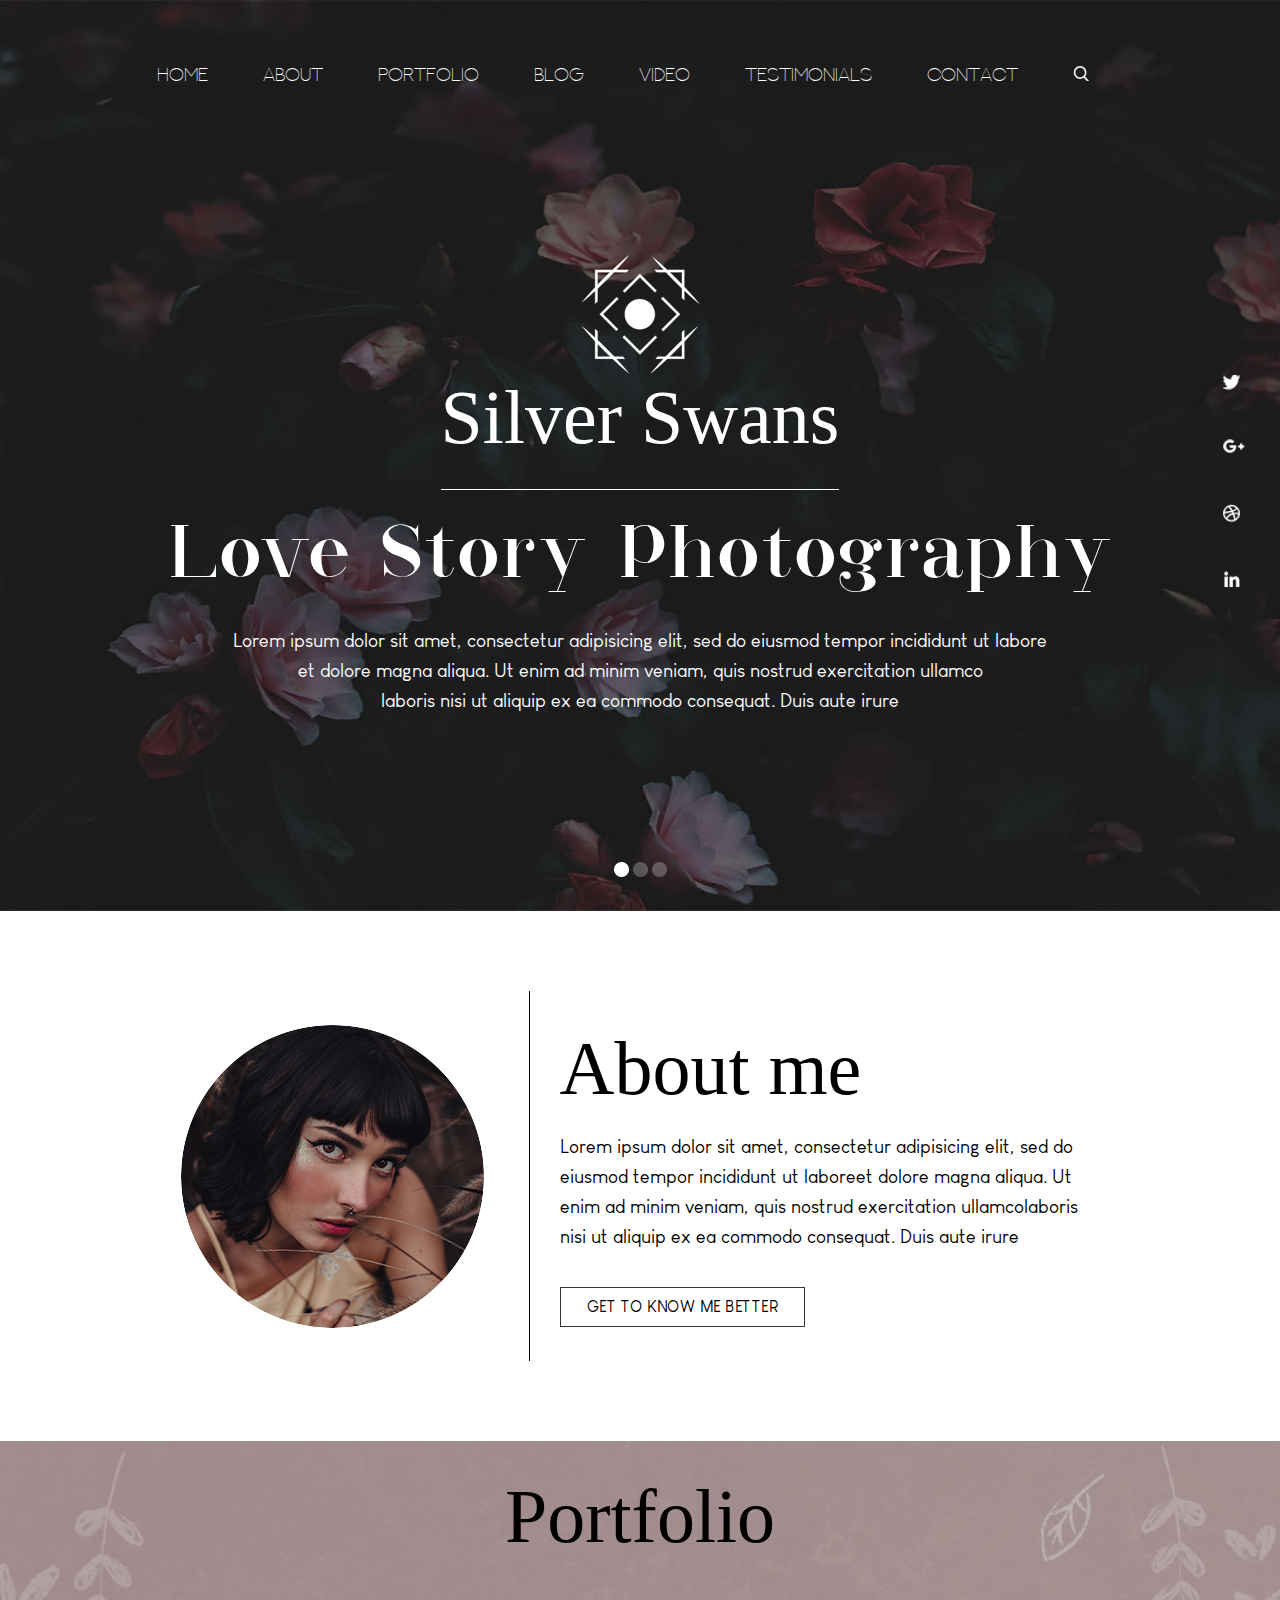
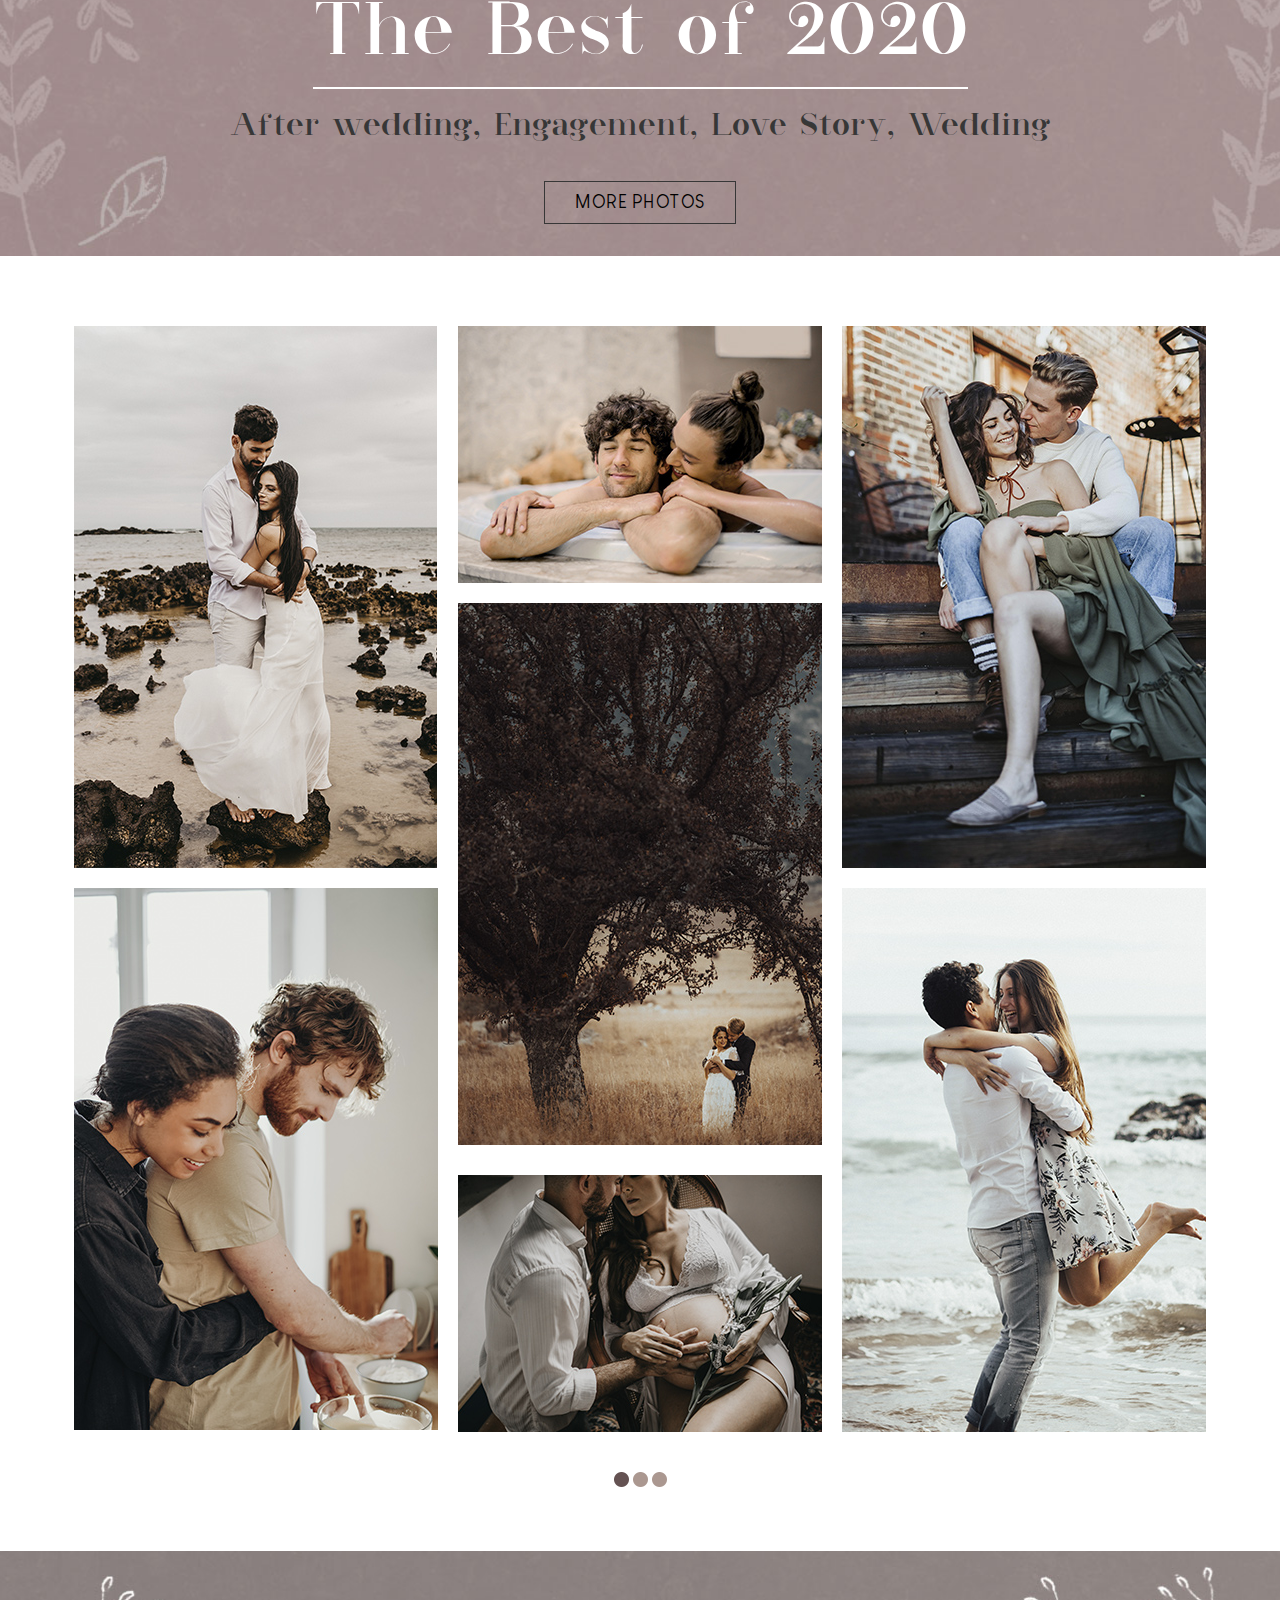
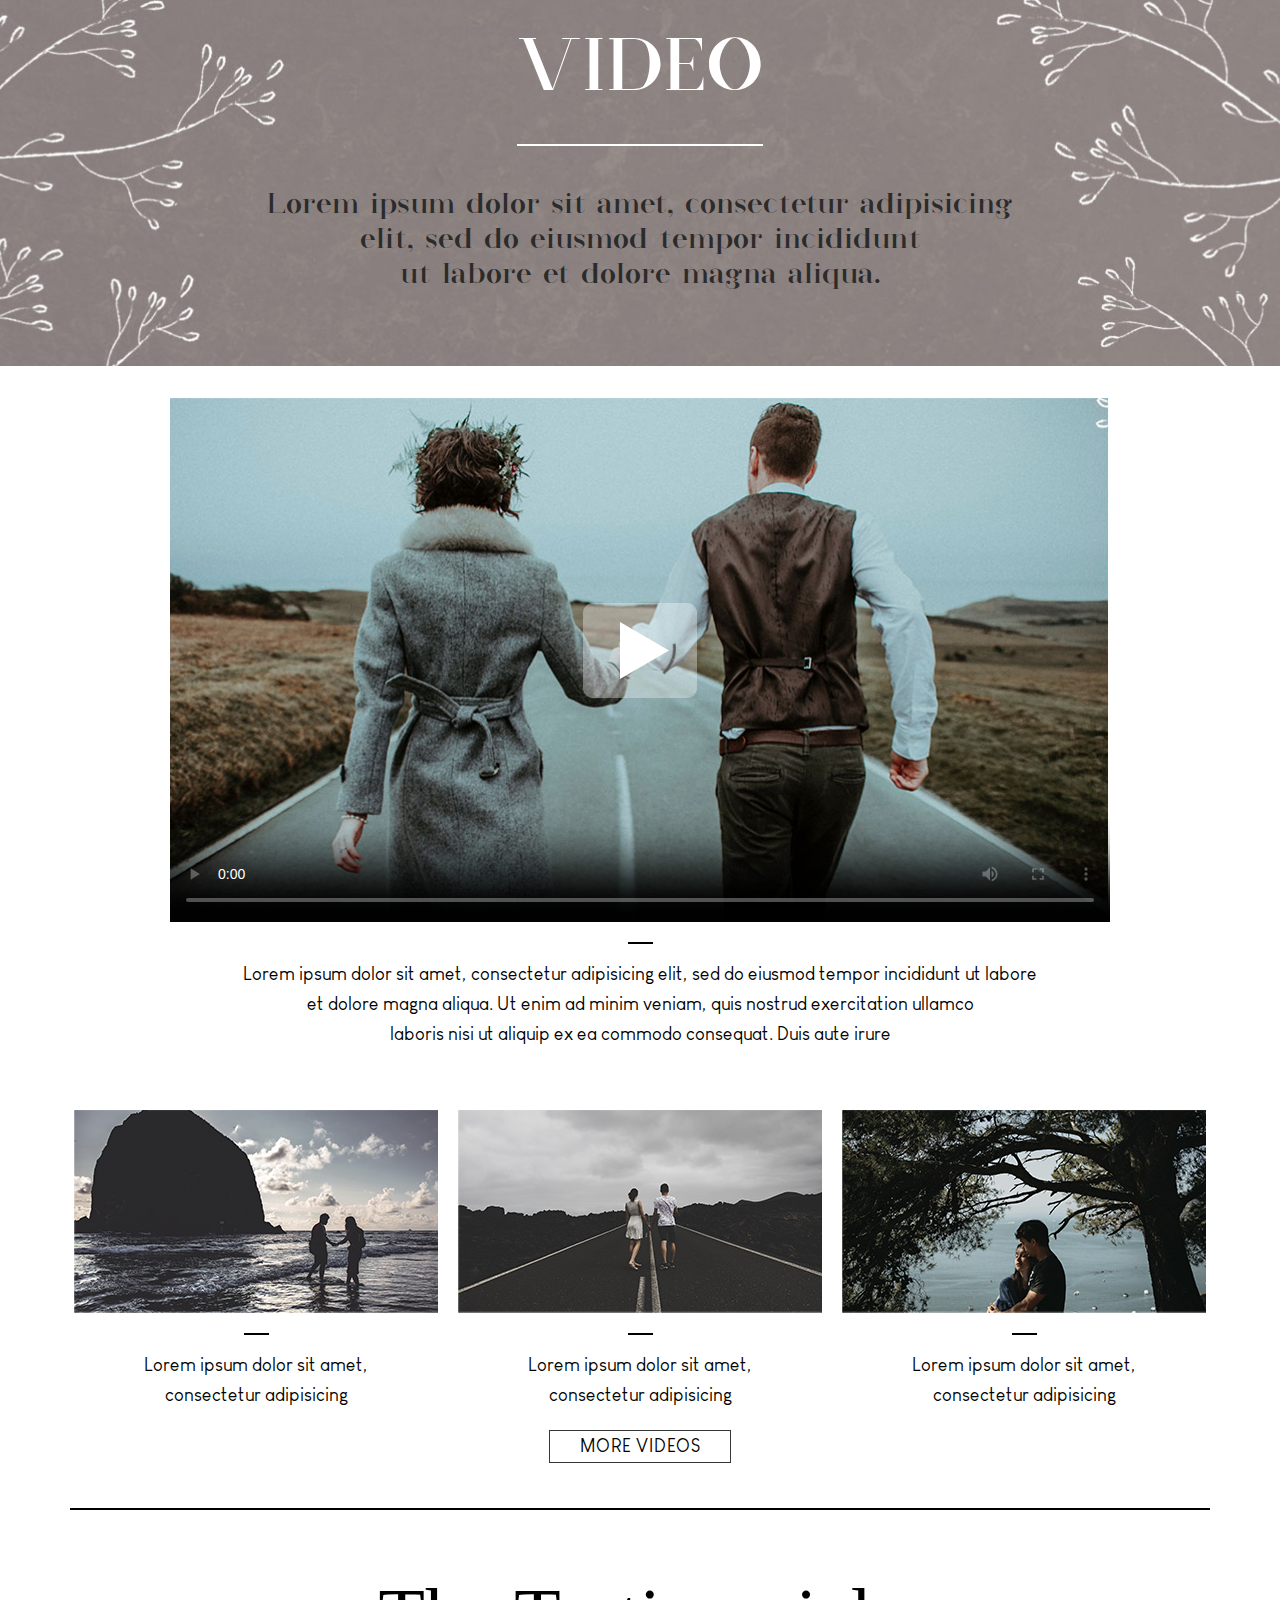
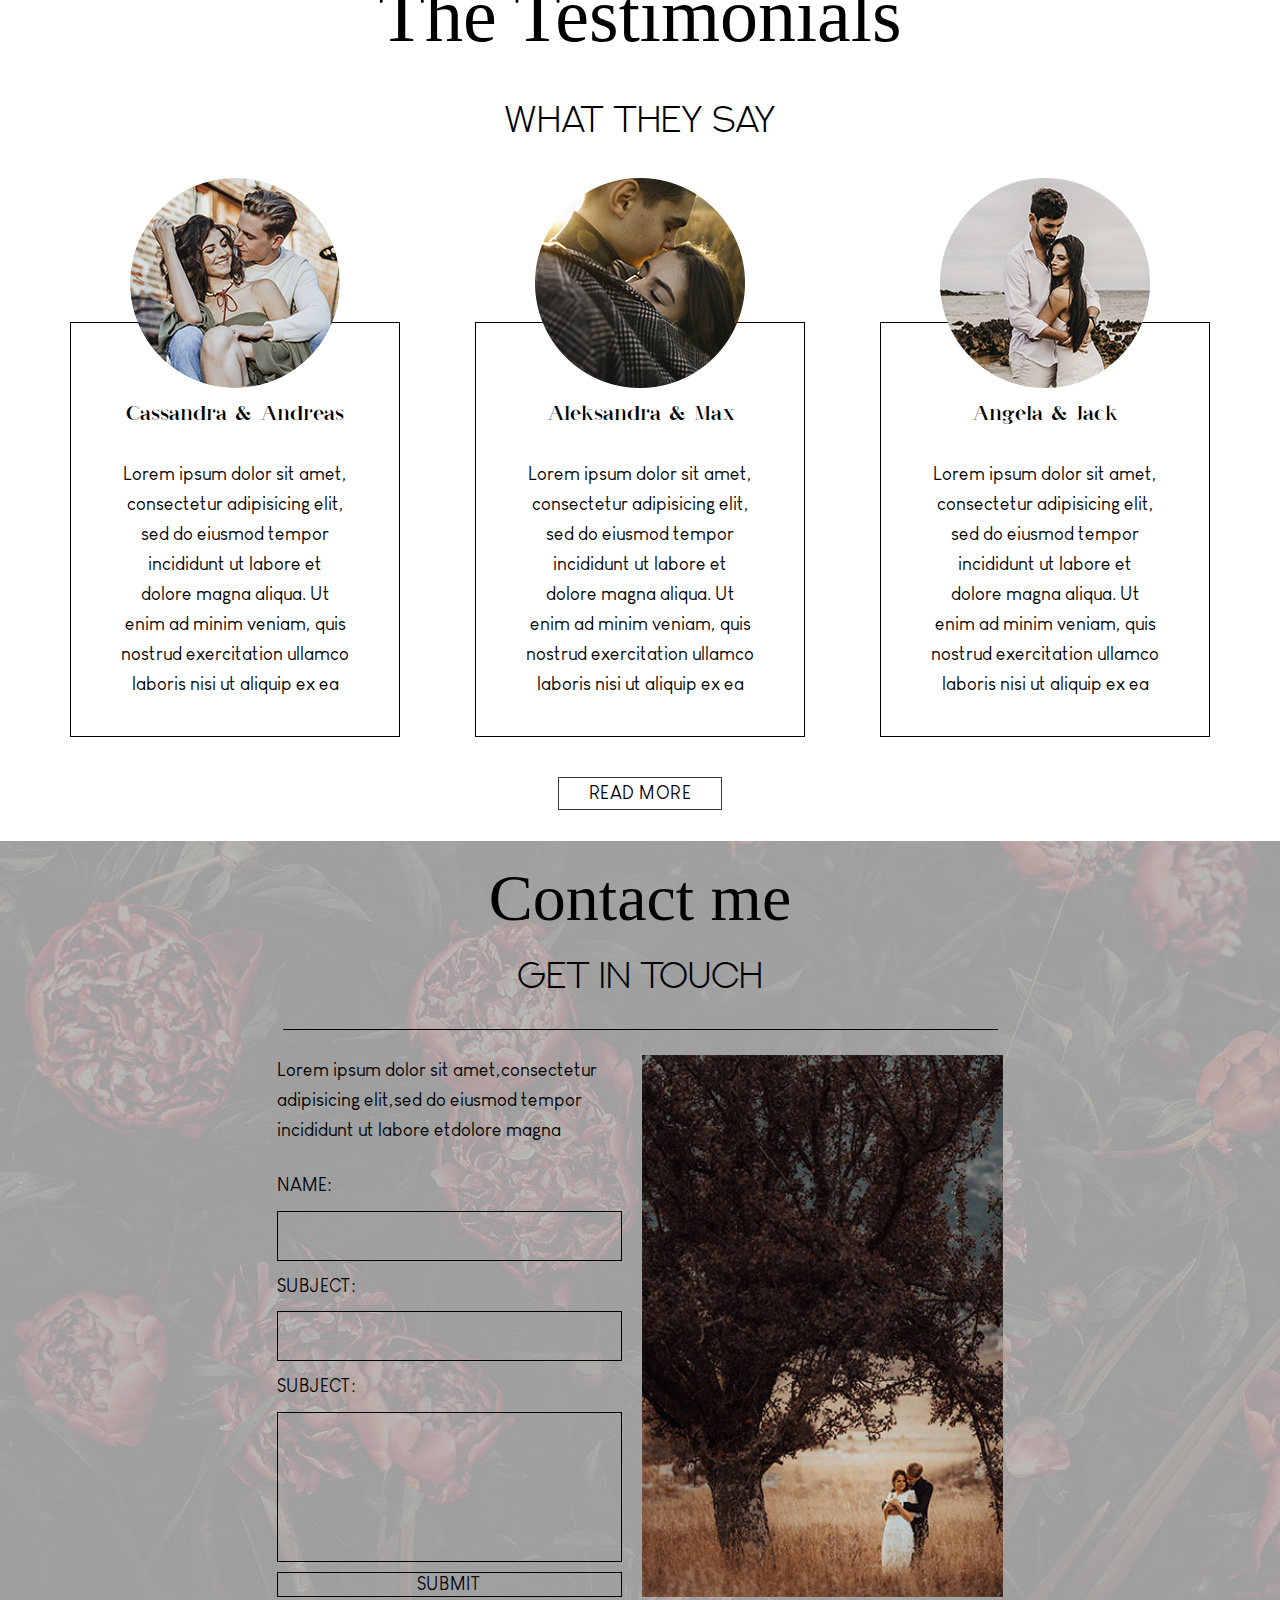
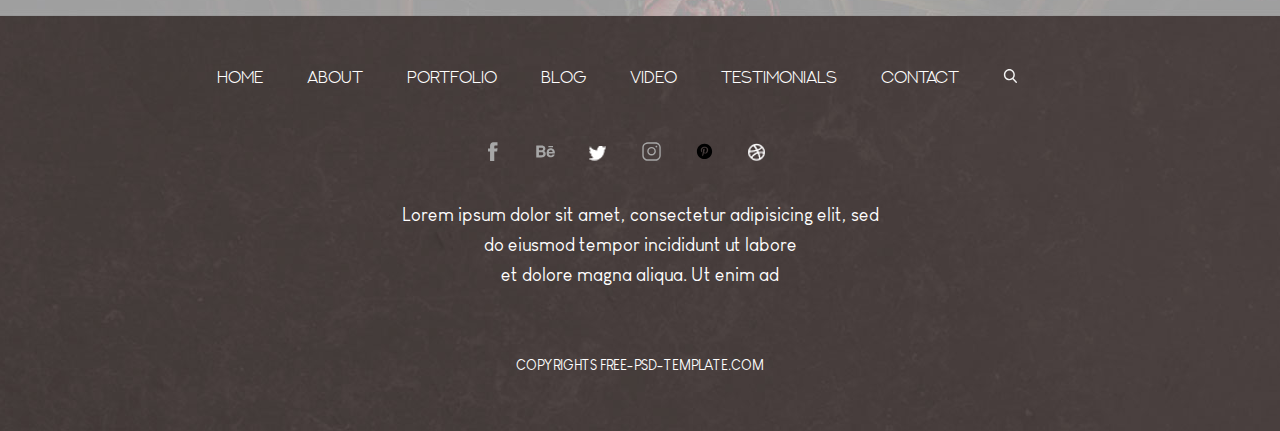
==== index.html @ c6af79f8 "GHPages" ====
<!DOCTYPE html>
<html lang="en">
    <head>
        <meta charset="UTF-8">
        <meta name="viewport" content="width=device-width, initial-scale=1.0">
        <title>Silver Swans Photography</title>
        <link rel="stylesheet" href="styles/style.css">
        <link rel="stylesheet" href="styles/normalize.css">
    </head>
    <body>

            <!-- Header -->

        <header class="header">
            <div class="content__block" id="home">
                <div class="m-menu--container">
                    <button class='m-menu'>
                        <span class="line"></span>
				        <span class="line"></span>
				        <span class="line"></span>
                    </button>
                </div>
                <nav class="header__nav">
                    <ul class="header__nav--list">
                        <li><a href="#home">HOME</a></li>
                        <li><a href="#about">ABOUT</a></li>
                        <li><a href="#portfolio">PORTFOLIO</a></li>
                        <li><a href="#blog">BLOG</a></li>
                        <li><a href="#video">VIDEO</a></li>
                        <li><a href="#testimonials">TESTIMONIALS</a></li>
                        <li><a href="#contact">CONTACT</a></li>
                        <li>
                            <svg class="header__search--icon" xmlns="http://www.w3.org/2000/svg" xmlns:xlink="http://www.w3.org/1999/xlink" width="16px" height="16px"><path fill-rule="evenodd"  fill="rgb(243, 243, 243)" d="M15.762,14.573 L12.002,10.612 C12.969,9.448 13.498,7.984 13.498,6.459 C13.498,2.898 10.637,-0.000 7.120,-0.000 C3.604,-0.000 0.743,2.898 0.743,6.459 C0.743,10.021 3.604,12.919 7.120,12.919 C8.441,12.919 9.699,12.516 10.774,11.750 L14.563,15.741 C14.721,15.907 14.934,15.999 15.162,15.999 C15.378,15.999 15.583,15.916 15.739,15.764 C16.069,15.442 16.080,14.908 15.762,14.573 ZM7.120,1.685 C9.720,1.685 11.835,3.826 11.835,6.459 C11.835,9.092 9.720,11.234 7.120,11.234 C4.521,11.234 2.406,9.092 2.406,6.459 C2.406,3.826 4.521,1.685 7.120,1.685 Z"/></svg>
                        </li>
                    </ul>
                </nav>
                <div class="header__main">
                    <svg class="header__logo" xmlns="http://www.w3.org/2000/svg" xmlns:xlink="http://www.w3.org/1999/xlink" width="119px" height="119px"><image  x="0px" y="0px" width="119px" height="119px"  xlink:href="[data-uri]" /></svg>
                    <h1 class="header__main__title">Silver Swans</h1>
                    <h3 class="header__main__title--sub">Love Story Photography</h3>
                    <p class="header__main__text">Lorem ipsum dolor sit amet, consectetur adipisicing elit, sed do eiusmod tempor incididunt ut labore<br> et dolore magna aliqua. Ut enim ad minim veniam, quis nostrud exercitation ullamco<br> laboris nisi ut aliquip ex ea commodo consequat. Duis aute irure</p>
                </div>
                <div class="header__slider">
                    <ul class="header__slider--button">
                        <li>
                            <a href="#"><svg class="header__slider--button--icon header__active" xmlns="http://www.w3.org/2000/svg" xmlns:xlink="http://www.w3.org/1999/xlink" width="15px" height="15px"><image  x="0px" y="0px" width="15px" height="15px"  xlink:href="[data-uri]" /></svg></a>
                        </li>
                        <li>
                            <a href="#"><svg class="header__slider--button--icon" xmlns="http://www.w3.org/2000/svg" xmlns:xlink="http://www.w3.org/1999/xlink" width="15px" height="15px"><image  opacity="0.502" x="0px" y="0px" width="15px" height="15px"  xlink:href="[data-uri]" /></svg></a>
                        </li>
                        <li>
                            <a href="#"><svg class="header__slider--button--icon" xmlns="http://www.w3.org/2000/svg" xmlns:xlink="http://www.w3.org/1999/xlink" width="15px" height="15px"><image  opacity="0.502" x="0px" y="0px" width="15px" height="15px"  xlink:href="[data-uri]" /></svg></a>
                        </li>
                    </ul>
                </div>
            </div>
            <aside class="header__sn--links">
                <ul class="header__sn--links--list">
                    <li>
                        <a href="https://twitter.com/" target="blank"><svg class="header__sn--links--icon" xmlns="http://www.w3.org/2000/svg" xmlns:xlink="http://www.w3.org/1999/xlink" width="17px" height="15px"><image  x="0px" y="0px" width="17px" height="15px"  xlink:href="[data-uri]" /></svg></a>
                    </li>
                    <li>
                        <a href="https://plus.google.com/" target="blank"><svg class="header__sn--links--icon" xmlns="http://www.w3.org/2000/svg" xmlns:xlink="http://www.w3.org/1999/xlink" width="22px" height="15px"><image  x="0px" y="0px" width="22px" height="15px"  xlink:href="[data-uri]" /></svg></a>    
                    </li>
                    <li>
                        <a href="https://dribbble.com/" target="blank"><svg class="header__sn--links--icon" xmlns="http://www.w3.org/2000/svg" xmlns:xlink="http://www.w3.org/1999/xlink" width="17px" height="18px"><image  x="0px" y="0px" width="17px" height="18px"  xlink:href="[data-uri]" /></svg></a>
                    </li>
                    <li>
                        <a href="https://www.linkedin.cn/" target="blank"><svg class="header__sn--links--icon" xmlns="http://www.w3.org/2000/svg" xmlns:xlink="http://www.w3.org/1999/xlink" width="17px" height="16px"><image  x="0px" y="0px" width="17px" height="16px"  xlink:href="[data-uri]" /></svg></a>
                    </li>
                </ul>
            </aside>
        </header>
            
            <!-- About Me -->
            
        <div class="about__me" id="about">
            <img src="img/about.png" alt="my photo" class="about__me__img img">
            <span class="about__me--line"></span>
            <div class="about__me--container">   
                <h3 class="about__me--title">About me</h3>
                <p class="about__me--text">Lorem ipsum dolor sit amet, consectetur adipisicing elit, 
                sed do eiusmod tempor incididunt ut laboreet dolore 
                magna aliqua. Ut enim ad minim veniam, quis nostrud 
                exercitation ullamcolaboris nisi ut aliquip ex ea commodo 
                consequat. Duis aute irure</p>
                <div class="about__me--button">
                    <p class="about__me--button--text">get to know me better</p>
                </div>
            </div> 
        </div>

            <!-- Portfolio -->

        <div class='portfolio__container'>
            <div class="portfolio__header" id="portfolio">
                <h1 class="portfolio__title">Portfolio</h1>
                <h2 class="portfolio__subtitle">The Best of 2020</h2>
                <p class="portfolio__text">After wedding, Engagement, Love Story, Wedding</p>
                <div class="portfolio__button">
                    <p class="portfolio__button--text">more photos</p>
                </div>
            </div>
            <div class="portfolio__content">
                <div class="portfolio__content--grid">
                    <img src="img/photo1.jpg" alt="photo" class="grid--content photo1 img">
                    <img src="img/photo2.jpg" alt="photo" class="grid--content photo2 img">
                    <img src="img/photo3.jpg" alt="photo" class="grid--content photo3 img">
                    <img src="img/photo4.jpg" alt="photo" class="grid--content photo4 img">
                    <img src="img/photo5.jpg" alt="photo" class="grid--content photo5 img">
                    <img src="img/photo6.jpg" alt="photo" class="grid--content photo6 img">
                    <img src="img/photo7.jpg" alt="photo" class="grid--content photo7 img">
                </div>
                <div class="portfolio__slider">
                    <ul class="portfolio__slider--button">
                        <li>
                            <a href="#"><svg class="portfolio__slider--button--icon portfolio__active" xmlns="http://www.w3.org/2000/svg" xmlns:xlink="http://www.w3.org/1999/xlink" width="15px" height="15px"><image  x="0px" y="0px" width="15px" height="15px"  xlink:href="[data-uri]" /></svg></a>
                        </li>
                        <li>
                            <a href="#"><svg class="portfolio__slider--button--icon"  xmlns="http://www.w3.org/2000/svg" xmlns:xlink="http://www.w3.org/1999/xlink" width="15px" height="15px"> <image  x="0px" y="0px" width="15px" height="15px"  xlink:href="[data-uri]" /></svg></a>
                        </li>
                        <li>
                            <a href="#"><svg class="portfolio__slider--button--icon" xmlns="http://www.w3.org/2000/svg" xmlns:xlink="http://www.w3.org/1999/xlink" width="15px" height="15px"><image  x="0px" y="0px" width="15px" height="15px"  xlink:href="[data-uri]" /></svg></a>
                        </li>
                    </ul>
                </div>
            </div>
        </div>

            <!-- Video -->

        <div class="video__container">
            <div class="video__header" id="video">
                <h1 class="video__title">Video</h1>
                <p class="video__text">Lorem ipsum dolor sit amet, consectetur adipisicing<br>
                                        elit, sed do eiusmod tempor incididunt<br>
                                        ut labore et dolore magna aliqua.</p>
            </div>
            <div class="video__content">
                <div class='video__container'>
                    <video controls class="video" src="#" poster="img/videoPoster.jpg" preload="auto" width="940" height="525"></video> 
                    <span id='playButton' ><img src="img/playButton.png" alt="Play"></span>
                    <p class="video__text--main">Lorem ipsum dolor sit amet, consectetur adipisicing elit, sed do eiusmod tempor incididunt ut labore<br>
                        et dolore magna aliqua. Ut enim ad minim veniam, quis nostrud exercitation ullamco<br>
                        laboris nisi ut aliquip ex ea commodo consequat. Duis aute irure</p>
                </div>
                <div class="video__content__other">
                    <ul class="video__content__other__list">
                        <li>
                            <img src="img/videoPhoto1.jpg" alt="Other video" class="img video__content__other__list--img">
                            <p class="video__content__other__list--text">Lorem ipsum dolor sit amet,<br> 
                                consectetur adipisicing</p>
                        </li>
                        <li id='video__list--secondChild'>
                            <img src="img/videoPhoto2.jpg" alt="Other video" class="img video__content__other__list--img">
                            <p class="video__content__other__list--text">Lorem ipsum dolor sit amet,<br> 
                                consectetur adipisicing</p>
                        </li>
                        <li>
                            <img src="img/videoPhoto3.jpg" alt="Other video" class="img video__content__other__list--img">
                            <p class="video__content__other__list--text">Lorem ipsum dolor sit amet,<br> 
                                consectetur adipisicing</p>
                        </li>
                    </ul>
                    <div class="video__button">
                        <p class="video__button--text">more videos</p>
                    </div>
                </div>
            </div>
        </div>

            <!-- Testimonials -->

        <div class="testimonials" id='testimonials'>
            <h2 class="testimonials__title">The Testimonials</h2>
            <h3 class='testimonials__subtitle'>WHAT THEY SAY</h3>
            <ul class="testimonials__list">
                <li>
                    <div class="testimonials__list--container">
                        <img class='testimonials__list--img img' src="img/testPhoto1.png" alt="">
                        <p class="testimonials__list__text--name">Cassandra & Andreas</p>
                        <p class="testimonials__list__text--main">Lorem ipsum dolor sit amet,<br>
                            consectetur adipisicing elit,<br>
                            sed do eiusmod tempor<br>
                            incididunt ut labore et<br>
                            dolore magna aliqua. Ut<br>
                            enim ad minim veniam, quis<br>
                            nostrud exercitation ullamco<br>
                            laboris nisi ut aliquip ex ea</p>
                    </div>
                </li>
                <li>
                    <div class="testimonials__list--container" id='testimonials__list--secondChild'>
                        <img class='testimonials__list--img img' src="img/testPhoto2.png" alt="">
                        <p class="testimonials__list__text--name">Aleksandra & Max</p>
                        <p class="testimonials__list__text--main">Lorem ipsum dolor sit amet,<br>
                            consectetur adipisicing elit,<br>
                            sed do eiusmod tempor<br>
                            incididunt ut labore et<br>
                            dolore magna aliqua. Ut<br>
                            enim ad minim veniam, quis<br>
                            nostrud exercitation ullamco<br>
                            laboris nisi ut aliquip ex ea</p>
                    </div>
                </li>
                <li>    
                    <div class="testimonials__list--container">
                        <img class='testimonials__list--img img' src="img/testPhoto3.png" alt="">
                        <p class="testimonials__list__text--name">Angela & Jack</p>
                        <p class="testimonials__list__text--main">Lorem ipsum dolor sit amet,<br>
                            consectetur adipisicing elit,<br>
                            sed do eiusmod tempor<br>
                            incididunt ut labore et<br>
                            dolore magna aliqua. Ut<br>
                            enim ad minim veniam, quis<br>
                            nostrud exercitation ullamco<br>
                            laboris nisi ut aliquip ex ea</p>
                    </div>
                </li>
            </ul>
            <div class="testimonials__button">
                <p class="testimonials__button--text">read more</p>
            </div>
        </div>

            <!-- Contact Me -->

        <div class="contact__container" id='contact'>
            <h2 class="contact__title">Contact me</h2>
            <h3 class="contact__subtitle">GET IN TOUCH</h3>
            <div class="form__container">
                <form class='contact__form' action="#" method="post">
                    <p class="contact__form__text">Lorem ipsum dolor sit amet,consectetur<br> 
                        adipisicing elit,sed do eiusmod tempor<br>
                        incididunt ut labore etdolore magna</p>
                    <label for="#name__input" class="label">Name:</label>
                    <textarea class='name__input input' name='name__input'></textarea>
                    <label for="subject1__input" class="label">Subject:</label>
                    <textarea class='subject1__input input' name='subject1__input'></textarea>
                    <label for="subject2__input" class="label">Subject:</label>
                    <textarea class='subject2__input input' name='subject2__input'></textarea>
                    <button type="submit" class='submit__button' name="submitBtn" value="submit">Submit</button>
                </form>
                <img src="img/contactPhoto.jpg" alt="Photo" class='contact__img img'>
            </div>
        </div>

        <!-- Footer -->

        <footer class="footer">
            <nav class="footer__nav">
                <ul class="footer__nav--list">
                    <li><a href="#home">HOME</a></li>
                    <li><a href="#about">ABOUT</a></li>
                    <li><a href="#portfolio">PORTFOLIO</a></li>
                    <li><a href="#blog">BLOG</a></li>
                    <li><a href="#video">VIDEO</a></li>
                    <li><a href="#testimonials">TESTIMONIALS</a></li>
                    <li><a href="#contact">CONTACT</a></li>
                    <li>
                        <svg class="footer__search--icon" xmlns="http://www.w3.org/2000/svg" xmlns:xlink="http://www.w3.org/1999/xlink" width="16px" height="16px"><path fill-rule="evenodd"  fill="rgb(243, 243, 243)" d="M13.795,12.824 L10.559,9.339 C11.391,8.315 11.847,7.026 11.847,5.684 C11.847,2.550 9.384,-0.000 6.357,-0.000 C3.329,-0.000 0.867,2.550 0.867,5.684 C0.867,8.819 3.329,11.369 6.357,11.369 C7.493,11.369 8.576,11.014 9.502,10.340 L12.763,13.852 C12.899,13.998 13.082,14.079 13.279,14.079 C13.465,14.079 13.641,14.006 13.775,13.873 C14.060,13.589 14.069,13.119 13.795,12.824 ZM6.357,1.483 C8.594,1.483 10.414,3.367 10.414,5.684 C10.414,8.001 8.594,9.886 6.357,9.886 C4.119,9.886 2.299,8.001 2.299,5.684 C2.299,3.367 4.119,1.483 6.357,1.483 Z"/></svg>
                    </li>
                </ul>
            </nav>
            <div class="footer__icons--container">
                <ul>
                    <li class="footer__icon">
                        <a href="https://facebook.com" target='blank'><?xml version="1.0" ?><!DOCTYPE svg  PUBLIC '-//W3C//DTD SVG 1.1//EN'  'http://www.w3.org/Graphics/SVG/1.1/DTD/svg11.dtd'><svg enable-background="new 0 0 512 512" id="Layer_1" version="1.1" viewBox="0 0 512 512" xml:space="preserve" xmlns="http://www.w3.org/2000/svg" xmlns:xlink="http://www.w3.org/1999/xlink"><g><path d="M304,383c0,40.2-0.1,80.3,0.1,120.5c0,4.4-1.2,5.6-5.6,5.5c-34.2-0.2-68.3-0.2-102.5,0   c-4.7,0-6.2-1.1-6.2-6c0.2-79.7,0.1-159.3,0.1-239c0-8,0.9-7-7.3-7.1c-14.5,0-29-0.1-43.5,0.1c-3.5,0-4.5-1.1-4.5-4.6   c0.1-25.3,0.1-50.7,0-76c0-3.5,1-4.6,4.5-4.5c15.2,0.2,30.3-0.1,45.5,0.2c4.1,0.1,5.4-1,5.4-5.3c-0.2-21.3,0-42.7-0.1-64   c-0.1-17.7,2.6-34.8,11.5-50.4c9.6-17,24-28.7,41.8-36.3c15-6.4,30.8-9.4,47-10.3c32.1-1.8,64.3-0.3,96.4-0.9   c3.6-0.1,4.5,1.2,4.5,4.6c-0.1,26.3-0.1,52.7,0,79c0,4-1.5,4.6-5,4.6c-18.5-0.1-37-0.1-55.5-0.1c-15.4,0-26.5,11.1-26.5,26.3   c0,15.7,0.2,31.3-0.1,47c-0.1,4.5,1.4,5.6,5.7,5.6c25.3-0.2,50.7,0,76-0.2c4.2,0,5.6,1.2,5.1,5.4c-1.5,12.9-2.8,25.8-4.2,38.7   c-1.3,12.4-3.5,24.7-5.5,37c-0.6,3.5-1.7,4.3-4.9,4.3c-21.7-0.1-43.3-0.1-65,0c-8.5,0-7.3-1.1-7.3,7.5C304,304,304,343.5,304,383z" fill="#A7A7A7"/></g></svg></a>
                    </li>
                    <li class="footer__icon">
                        <a href="https://www.behance.net/" target='blank'><?xml version="1.0" ?><!DOCTYPE svg  PUBLIC '-//W3C//DTD SVG 1.1//EN'  'http://www.w3.org/Graphics/SVG/1.1/DTD/svg11.dtd'><svg enable-background="new 0 0 512 512" id="Layer_1" version="1.1" viewBox="0 0 512 512" xml:space="preserve" xmlns="http://www.w3.org/2000/svg" xmlns:xlink="http://www.w3.org/1999/xlink"><g><path d="M214.7,244.8c7.1,2.9,13.2,6.2,18.8,10.4c15.9,11.8,24.2,28.1,27.2,47.2c3.1,19.2,1.5,38.2-6.4,56.2   c-13.6,30.7-36.8,49-70.1,54.3c-14.2,2.3-28.4,3-42.7,3c-42.8-0.1-85.6-0.1-128.5,0.1c-4.6,0-6.2-0.8-6.2-5.9   c0.2-102.5,0.1-204.9,0-307.4c0-4.6,1.2-5.8,5.8-5.8c47.7,0.2,95.3,0.1,143,0.1c16.3,0,32.2,2.1,47.4,8   c28.1,10.8,44.1,31.4,48.1,61.4c1.8,13,1.2,25.9-2.3,38.6c-4.5,16.3-14.6,28.1-29,36.6C218.3,242.5,216.8,243.5,214.7,244.8z    M78.8,317.6c0,12,0,24,0,36c0,6.6,0,6.6,6.4,6.6c19.5,0,39,0,58.5,0c6.3,0,12.6,0.1,18.9-1.2c9.7-1.9,18.5-5.3,24.8-13.5   c9.6-12.5,10.2-26.7,7.8-41.4c-1.6-9.6-7.1-16.6-15.5-21.5c-7.9-4.7-16.5-6.5-25.3-6.6c-23.6-0.3-47.3-0.1-71-0.3   c-3.9,0-4.7,1.4-4.7,4.9C78.9,293,78.8,305.3,78.8,317.6z M115.3,222.9c10.2,0,20.3,0.2,30.5-0.1c8.7-0.2,17.2-1.2,25.4-4.7   c8.9-3.8,15.4-9.8,17.7-19.5c1.3-5.6,1.5-11.2,1.1-16.9c-1.1-13.6-8.7-22.4-21.8-25.8c-9.1-2.3-18.4-3.4-27.6-3.7   c-19.2-0.4-38.3-0.1-57.5-0.2c-2.9,0-4.2,0.6-4.2,3.9c0.1,21,0.1,42,0,63c0,3.1,1.1,4,4.1,4C93.7,222.8,104.5,222.9,115.3,222.9z" fill="#A7A7A7"/><path d="M426.2,308.8c-25.3,0-50.7,0.1-76-0.1c-4.8,0-5.6,1.6-5,5.8c1.4,8.7,2.8,17.5,7.2,25.3   c9.4,16.3,24,24,42.3,25.2c15.6,1,30.3-1.5,41.6-13.8c1.3-1.5,3-2.9,3.7-4.7c2.7-6.6,7.5-7.8,14.2-7.6c15,0.5,30,0.3,45,0.1   c4,0,5.3,0.8,4.2,5.1c-4.1,17-14.1,30.4-26.5,42.1c-18.1,17-40.1,24.7-64.5,27.1c-22.6,2.2-44.2-1-64.8-10.3   c-32.5-14.6-52.8-39-58.7-74.7c-4.9-29.3-4.7-58.4,4.9-86.8c11.8-35.1,36.4-57.1,72-66.3c27.9-7.2,55.6-5.1,82,6.5   c25.2,11,41.2,31,50.9,56.2c5.7,14.7,8.2,30.1,8.4,45.9c0.1,6.7,0.3,13.3,0.7,20c0.3,3.9-1.1,5.2-5.1,5.2   C477.2,308.7,451.7,308.8,426.2,308.8z M397,269c15.2,0,30.3,0,45.5-0.1c1.5,0,4.3,1.5,3.9-2.5c-1.5-14.1-6-26.5-17.8-35.4   c-18.3-13.8-46.2-14.1-63.7,0.1c-10.8,8.7-15.3,21-17.9,34.2c-0.7,3.6,1.4,3.7,4,3.7C366.4,269,381.7,269,397,269z" fill="#A7A7A7"/><path d="M396,142.7c-19.2,0-38.3-0.1-57.5,0.1c-4.1,0-5.6-1.1-5.4-5.3c0.3-7.6,0.2-15.3,0-23   c-0.1-3.3,1.1-4.3,4.4-4.3c39.1,0.1,78.3,0.1,117.4,0c3,0,4.1,0.8,4,4c-0.2,8-0.2,16,0,24c0.1,3.9-1.6,4.7-5,4.7   C434.7,142.7,415.3,142.7,396,142.7z" fill="#A7A7A7"/></g></svg></a>
                    </li>
                    <li class="footer__icon">
                        <a href="https://twitter.com/" target='blank'><svg xmlns="http://www.w3.org/2000/svg" xmlns:xlink="http://www.w3.org/1999/xlink" width="17px" height="15px"><image  x="0px" y="0px" width="17px" height="15px"  xlink:href="[data-uri]" /></svg></a>
                    </li>
                    <li class="footer__icon">
                        <a href="https://www.instagram.com/" target='blank'><?xml version="1.0" ?><!DOCTYPE svg  PUBLIC '-//W3C//DTD SVG 1.1//EN'  'http://www.w3.org/Graphics/SVG/1.1/DTD/svg11.dtd'><svg enable-background="new 0 0 512 512" id="Layer_1" version="1.1" viewBox="0 0 512 512" xml:space="preserve" xmlns="http://www.w3.org/2000/svg" xmlns:xlink="http://www.w3.org/1999/xlink"><g><path d="M505,257c0,35.8,0.1,71.6,0,107.5c-0.2,52-24.4,90.5-67.6,117.7C412.1,498,384,505,354.2,505   c-65.2,0-130.3,0.3-195.5-0.1c-45.3-0.3-84.3-16.3-115.2-49.9c-19.1-20.8-30.5-45.3-33.8-73.6c-0.7-6-0.8-11.9-0.8-17.9   c0-71.3-0.1-142.6,0-213.9C9.2,97.5,33.4,59,76.6,31.8C102.1,15.9,130.3,9,160.3,9c65,0,130-0.3,195,0.1   c45.5,0.3,84.6,16.4,115.5,50.2c18.9,20.7,30.2,45.2,33.4,73.2c1.3,11,0.7,22,0.8,32.9C505.1,196,505,226.5,505,257z M46,257   c0,36.7-0.1,73.3,0,110c0.1,25.2,9.3,46.9,26.5,64.9c23.1,24.1,51.9,35.8,85,36c65.7,0.4,131.3,0.1,197,0.1   c21.2,0,41.4-4.6,59.8-15.2c34.4-19.7,53.8-48.7,53.8-89.3c0-72.2,0-144.3,0-216.5c0-25-9.1-46.6-26.2-64.5   c-22.9-24.2-51.8-36.1-84.8-36.3C290.7,45.7,224.4,46,158,46c-20.7,0-40.3,4.9-58.3,15.1C65.4,80.9,45.9,109.9,46,150.5   C46,186,46,221.5,46,257z" fill="#A7A7A7"/><path d="M257.3,363c-64.6,0-116.4-51.6-116.3-116c0.1-62.7,52.6-114.1,116.7-114c64.4,0,116.4,51.7,116.3,115.5   C373.9,311.7,321.6,363,257.3,363z M257.3,326c43.9,0,79.7-34.9,79.7-77.8c0-43.1-35.5-78.2-79.3-78.2c-43.9,0-79.7,34.9-79.7,77.8   C178,290.9,213.5,326,257.3,326z" fill="#A7A7A7"/><path d="M363,123.6c0-14.2,10.9-25.6,24.5-25.6c13.6,0,24.5,11.5,24.5,25.6c0,13.9-10.9,25.3-24.3,25.4   C374.1,149.1,363,137.8,363,123.6z" fill="#A7A7A7"/></g></svg></a>
                    </li>
                    <li class="footer__icon">
                        <a href="https://za.pinterest.com/" target='blank'><?xml version="1.0" ?><!DOCTYPE svg  PUBLIC '-//W3C//DTD SVG 1.1//EN'  'http://www.w3.org/Graphics/SVG/1.1/DTD/svg11.dtd'><svg enable-background="new 0 0 144.083 144" id="Pinterest" version="1.1" viewBox="0 0 144.083 144" xml:space="preserve" xmlns="http://www.w3.org/2000/svg" xmlns:xlink="http://www.w3.org/1999/xlink"><path d="M72.041,14.166C40.1,14.166,14.208,40.06,14.208,72c0,31.939,25.893,57.834,57.833,57.834S129.875,103.939,129.875,72  C129.875,40.06,103.981,14.166,72.041,14.166z M99.586,65.34c-0.688,8.231-6.709,17.835-12.271,20.579  c-5.564,2.744-11.51,2.744-14.939,1.067c0,0-4.421-2.668-5.03-3.431c-0.381,0.305-1.601,7.851-3.43,12.576  s-4.344,9.375-7.927,11.509c-1.295-4.268-0.457-14.786,2.058-24.085c2.517-9.298,3.507-13.643,3.507-13.643  s-3.201-6.098-0.076-12.804c3.125-6.707,8.993-5.183,10.137-4.116c1.144,1.067,3.201,1.905,1.524,8.765  c-1.677,6.86-4.497,13.567-2.134,17.226c1.447,2.058,9.146,3.734,13.489-2.058c3.507-5.869,4.88-8.536,5.032-17.759  c0,0,0.164-14.797-13.035-15.7c-11.127-0.763-16.266,3.991-19.663,7.316c-3.582,3.506-6.249,13.108-2.896,18.444  c1.677,2.362,1.753,3.734,1.524,5.106s-1.296,3.43-1.296,3.43s-9.45-1.676-9.907-13.262c-0.458-11.585,4.953-18.216,9.755-21.874  c4.803-3.658,13.135-8.333,29.598-5.284C94.479,40.291,101.338,49.64,99.586,65.34z"/></svg></a>
                    </li>
                    <li class="footer__icon">
                        <a href="https://dribbble.com/" target='blank'><svg xmlns="http://www.w3.org/2000/svg" xmlns:xlink="http://www.w3.org/1999/xlink" width="17px" height="18px"><image  x="0px" y="0px" width="17px" height="18px"  xlink:href="[data-uri]" /></svg></a>
                    </li>
                </ul>
            </div>
            <p class="footer__text">Lorem ipsum dolor sit amet, consectetur adipisicing elit, sed<br>
                do eiusmod tempor incididunt ut labore<br>
                et dolore magna aliqua. Ut enim ad </p>
            <p class="footer__copyText">Copyrights free-psd-template.com</p>
        </footer>
        <script src="script/main.js"></script>
    </body>
</html>
---- styles/style.css ----
h1, h2, h3, h4, h5, h6 {
    margin: 0;
}
p {
    margin: 0;
}
a {
    text-decoration: none;
    color: inherit;
}
html {
    scroll-behavior: smooth;
}
* {
    box-sizing: border-box;
}
ul {
    margin: 0;
    padding: 0;
}
@font-face {
    font-family: 'Next Art Thin';
    src: local('NEXT ART Thin'), url('Nextartthin.ttf') format('truetype');
    font-weight: 200;
    font-style: normal;
}
@font-face {
    font-family: 'Next Art Light';
    src: local('NEXT ART Light'), url('Nextartlight.ttf') format('truetype');
    font-weight: 200;
    font-style: normal;
}
@font-face {
    font-family: 'Next Art Regular';
    src: local('NEXT ART Regular'), url('Nextartregular.ttf') format('truetype');
    font-weight: 400;
    font-style: normal;
}
@font-face {
    font-family: 'Brushwell';
    src: local('Brushwell'), url('Brushwell.otf') format('otf');
    font-weight: 400;
    font-style: normal;
}
@font-face {
    font-family: 'Louis George Cafe';
    src: local('Louis George Cafe'), url('Louis George Cafe.woff') format('woff');
    font-weight: 400;
    font-style: normal;
}
@font-face {
    font-family: 'RedVelvet';
    src: local('RedVelvet'), url('RedVelvet.woff') format('woff');
    font-weight: 400;
    font-style: normal;
}

        /* Header */ 

.header {
    width: 100%;
    height: 911px;
    background: url(../img/headerBG-big.jpg) no-repeat center / cover;
    display: flex;
    justify-content: center;
}
.content__block {
    display: flex;
    flex-direction: column;
    justify-content: space-between;
    margin-left: 100px;
}
.header__nav--list {
    font-family: 'Next Art Thin', sans-serif;
    font-size: 19.19px;
    color: #fff;
    margin: 0;
    margin-top: 65px;
}
.header__nav--list li {
    display: inline-block;
    padding-right: 50px;
}
.header__nav--list li:after {
    content: '';
    display: inline-block;
    background-color: #fff;
    height: 1px;
    width: 100%;
    margin-bottom: 10px;
    opacity: 0;
    transition: opacity linear .2s;
}
.header__nav--list li:hover:after {
    opacity: 1;
}
.header__nav--list li:last-child:after {
    height: 0;
}
.header__nav--list li:last-child {
    width: 18px;
    height: 18px;
}
.header__search--icon {
    padding-top: 1px;
    transition: width, height linear .2s;
    cursor: pointer;
}
.header__search--icon:hover {
    width: 18px;
    height: 18px;
}
.header__main {
    display: flex;
    flex-direction: column;
    align-items: center;
}
.header__main__title {
    font-family: 'Brushwell', serif;
    font-size: 75.96px;
    font-weight: 400;
    color: #fff;
}
.header__main__title:after {
    content: '';
    display: inline-block;
    height: 1px;
    width: 100%;
    background-color: #fff;
    margin-bottom: 40px;
}
.header__main__title--sub {
    font-family: 'RedVelvet', serif;
    font-size: 66.92px;
    font-weight: 400;
    color: #fff;
    margin-top: -35px;
}
.header__main__text {
    font-family: 'Louis George Cafe', sans-serif;
    font-size: 18.75px;
    font-weight: 100;
    color: #fff;
    line-height: 30px;
    margin-top: 35px;
    text-align: center;
}
.header__sn--links {
    display: flex;
    align-items: center;
    margin-top: 100px;
    margin-left: 100px;
}
.header__sn--links--list {
    margin: 0;
    padding: 0;
}
.header__sn--links li {
    list-style-type: none;
    padding-bottom: 45px;
    margin-right: -100px;
}
.header__slider {
    display: flex;
    justify-content: center;
    margin-bottom: 30px;
}
.header__slider--button {

}
.header__slider--button li {
    display: inline-block;
}
.header__slider--button--icon {

}
.header__active {

}

    /* About Me */

.about__me {
    width: 100%;
    height: 530px;
    display: flex;
    justify-content: center;
    align-items: center;
}
.about__me__img {
    margin-right: 45px;
}
.about__me--line {
    content: '';
    width: 1px;
    height: 370px;
    background-color: black;
    margin-right: 30px;
}
.about__me--container {
    max-width: 540px;
    display: flex;
    flex-direction: column;
}
.about__me--title {
    font-family: 'Brushwell', serif;
    font-size: 76px;
    font-weight: normal;
    color: #000;
    margin-bottom: 20px;
}
.about__me--text {
    font-family: 'Louis George Cafe', sans-serif;
    font-size: 18.5px;
    font-weight: normal;
    line-height: 30px;
    color: #000;
}
.about__me--button {
    max-width: 245px;
    font-family: 'Louis George Cafe', sans-serif;
    font-size: 16px;
    font-weight: normal;
    text-transform: uppercase;
    text-align: center;
    letter-spacing: 0.5px;
    color: #000;
    border: 1px solid #373737;
    cursor: pointer;
    margin-top: 35px;
    transition: color, background-color .2s linear;
}
.about__me--button:hover {
    color: #FFF;
    background-color: #000;
}
.about__me--button--text {
    padding: 10px 15px;
}

    /* Portfolio */

.portfolio__header {
    width: 100%;
    height: 415px;
    display: flex;
    flex-direction: column;
    justify-content: center;
    align-items: center;
    background: url(../img/portfolioBG.jpg) no-repeat center / cover;
}
.portfolio__title {
    font-family: 'Brushwell', serif;
    font-size: 76px;
    font-weight: normal;
    color: #000;
    margin-bottom: 30px;
}
.portfolio__subtitle {
    font-family: 'RedVelvet', serif;
    font-size: 67px;
    font-weight: normal;
    color: #fff;
    margin-bottom: 20px;
}   
.portfolio__subtitle:after {
    content: '';
    display: block;
    width: 100%;
    height: 2px;
    background-color: #fff;
    margin-top: 20px;
}
.portfolio__text {
    font-family: 'RedVelvet', serif;
    font-size: 28px;
    font-weight: normal;
    color: #373737;
    margin-bottom: 40px;
}
.portfolio__button {
    max-width: 210px;
    font-family: 'Louis George Cafe', sans-serif;
    font-size: 18px;
    font-weight: normal;
    text-transform: uppercase;
    text-align: center;
    letter-spacing: 0.5px;
    color: #000;
    border: 1px solid #373737;
    cursor: pointer;
    transition: color, background-color .2s linear;
}
.portfolio__button:hover {
    color: #FFF;
    background-color: #000;
}   
.portfolio__button--text {
    padding: 10px 30px;
}

    /* Portfolio Content */

.portfolio__content {
    height: 1295px;
    width: 100%;
    display: flex;
    flex-direction: column;
    justify-content: center;
    align-items: center;
}
.portfolio__content--grid {
    margin-bottom: 30px;
    display: grid;
    grid-template-areas:   'photo1 photo2 photo3'
                           'photo1 photo5 photo3'
                           'photo4 photo5 photo7'
                           'photo4 photo6 photo7';
}
.photo1 {
    grid-area: photo1;
}
.photo2 {
    grid-area: photo2;
}
.photo3 {
    grid-area: photo3;
}
.photo4 {
    grid-area: photo4;
}
.photo5 {
    grid-area: photo5;
}
.photo6 {
    grid-area: photo6;
}
.photo7 {
    grid-area: photo7;
}
.grid--content {
    margin: 10px;
}
.portfolio__slider {
    display: flex;
    justify-content: center;
}
.portfolio__slider--button {

}
.portfolio__slider--button li {
    display: inline-block;
}
.portfolio__slider--button--icon {

}
.portfolio__active {

}

    /* Video */

.video__header {
    width: 100%;
    height: 415px;
    display: flex;
    flex-direction: column;
    justify-content: center;
    align-items: center;
    background: url(../img/videoBG.jpg) no-repeat center / cover;
}
.video__title {
    font-family: 'RedVelvet', serif;
    font-size: 67px;
    font-weight: normal;
    text-transform: uppercase;
    color: #fff
}
.video__title:after {
    content: '';
    display: block;
    width: 100%;
    height: 2px;
    background-color: #fff;
    margin-top: 40px;
    margin-bottom: 40px;
}
.video__text {
    font-family: 'RedVelvet', serif;
    font-size: 25px;
    font-weight: normal;
    text-align: center;
    line-height: 35px;
    color: #2b2b2b;
}

    /* Video Content */

.video__content {   
    display: flex;
    flex-direction: column;
    align-items: center;
    justify-content: space-around;
    height: 1175px;
    width: 100%;
}
.video__container {
    display: flex;
    flex-direction: column;
    align-items: center;
    justify-content: center;
}
.video {
    outline: none;
    max-width: 940px;
    max-height: 525px;
}
.hidden {
    opacity: 0;
}
#playButton {
    position: absolute;
    margin-top: -140px;
}
.video__text--main {
    text-align: center;
    font-family: 'Louis George Cafe', sans-serif;
    font-size: 18px;
    font-weight: normal;
    line-height: 30px;
    color: #000;
}
.video__text--main:before {
    content: '';
    display: block;
    height: 2px;
    width: 25px;
    background-color: #000;
    margin: 0 auto;
    margin-top: 20px;
    margin-bottom: 15px;
}
.video__content__other {
    display: flex;
    flex-direction: column;
    align-items: center;
    justify-content: space-between;
}
.video__content__other:after {
    content: '';
    display: block;
    height: 2px;
    width: 1140px;
    background-color: #000;
    margin-top: 45px;
}
.video__content__other__list {
    display: flex;
    align-items: center;
    justify-content: center;
}
.video__content__other__list li {
    list-style: none;
    display: flex;
    flex-direction: column;
    align-items: center;
    justify-content: center;
}
#video__list--secondChild {
    padding: 0 20px;
}
.video__content__other__list--text {
    text-align: center;
    font-family: 'Louis George Cafe', sans-serif;
    font-size: 18px;
    font-weight: normal;
    line-height: 30px;
    color: #000;
}
.video__content__other__list--text:before {
    content: '';
    display: block;
    height: 2px;
    width: 25px;
    background-color: #000;
    margin: 0 auto;
    margin-top: 20px;
    margin-bottom: 15px;
}
.video__button {
    margin-top: 20px;
    max-width: 210px;
    font-family: 'Louis George Cafe', sans-serif;
    font-size: 18px;
    font-weight: normal;
    text-transform: uppercase;
    text-align: center;
    letter-spacing: 0.5px;
    color: #000;
    border: 1px solid #373737;
    cursor: pointer;
    transition: color, background-color .2s linear;
}
.video__button:hover {
    color: #FFF;
    background-color: #000;
}   
.video__button--text {
    padding: 5px 30px;
}

    /* Testimonials */

.testimonials {
    display: flex;
    flex-direction: column;
    align-items: center;
    justify-content: center;
    height: 900px;
    width: 100%;
}
.testimonials__title {
    font-family: 'Brushwell', serif;
    font-size: 76px;
    font-weight: normal;
    color: #000;
    margin-bottom: 40px;
}
.testimonials__subtitle {
    font-family: 'Next Art Light', sans-serif;
    font-size: 37px;
    font-weight: 100;
    color: #000;
    margin-bottom: 180px;
}
.testimonials__list {
    width: 1140px;
    list-style: none;
    display: flex;
    justify-content: space-between;
}
.testimonials__list li {
    width: 330px;
    height: 415px;
}
#testimonials__list--secondChild {
    padding: 0 50px;  
}
.testimonials__list--container {
    display: flex;
    flex-direction: column;
    align-items: center;
    justify-content: flex-start;
    border: 1px solid #000;
    width: 330px;
    height: 415px;
}
.testimonials__list--img {
    margin-top: -145px;
}
.testimonials__list__text--name {
    font-family: 'RedVelvet', serif;
    font-size: 18px;
    font-weight: normal;
    color: #000;
    margin-top: 15px;
}
.testimonials__list__text--main {
    font-family: 'Louis George Cafe', sans-serif;
    font-size: 18px;
    font-weight: normal;
    line-height: 30px;
    color: #000;
    text-align: center;
    margin-top: 35px;
}
.testimonials__button {
    margin-top: 40px;
    max-width: 210px;
    font-family: 'Louis George Cafe', sans-serif;
    font-size: 18px;
    font-weight: normal;
    text-transform: uppercase;
    text-align: center;
    letter-spacing: 0.5px;
    color: #000;
    border: 1px solid #373737;
    cursor: pointer;
    transition: color, background-color .2s linear;
}
.testimonials__button:hover {
    color: #FFF;
    background-color: #000;
}   
.testimonials__button--text {
    padding: 5px 30px;
}

    /* Contact Me */

.contact__container {
    width: 100%;
    height: 775px;
    display: flex;
    flex-direction: column;
    justify-content: center;
    align-items: center;
    background: url(../img/contactBG.jpg) no-repeat center / cover;
}
.contact__title {
    font-family: 'Brushwell', serif;
    font-size: 66px;
    font-weight: normal;
    color: #000;
    margin-bottom: 20px;
}
.contact__subtitle {
    font-family: 'Next Art Light', sans-serif;
    font-size: 37px;
    font-weight: 100;
    color: #000;
    text-align: center;
}
.form__container {
    display: flex;
    margin-top: 25px;
}
.contact__subtitle:after {
    content: '';
    display: block;
    background-color: #000;
    width: 715px;
    height: 1px;
    margin-top: 30px;
}
.contact__form {
    display: flex;
    flex-direction: column;
}
.contact__form__text {
    font-family: 'Louis George Cafe', sans-serif;
    font-size: 18px;
    font-weight: normal;
    line-height: 30px;
    color: #000;
    margin-bottom: 15px;
}
.label {
    font-family: 'Louis George Cafe', sans-serif;
    font-size: 18px;
    font-weight: 100;
    text-transform: uppercase;
    color: #000;
    padding-top: 15px;
}
.name__input {
    width: 345px;
    height: 50px;
    padding-top: 10px;
}
.subject1__input {
    width: 345px;
    height: 50px;
    padding-top: 10px;
}
.subject2__input {
    width: 345px;
    height: 150px;
    font-size: 18px;
    padding-top: 5px;
}
.input {
    background: transparent;
    outline: none;
    border: 1px solid #000;
    font-size: 22px;
    padding-left: 5px;
    overflow: auto;
    resize: none;
    margin-top: 15px;
}
.submit__button {
    background: transparent;
    outline: none;
    border: 1px solid #000;
    font-family: 'Louis George Cafe', sans-serif;
    font-size: 18px;
    font-weight: 100;
    text-transform: uppercase;
    color: #000;
    transition: color, background-color .2s linear;
    margin-top: 10px;
}
.submit__button:hover {
    color: #fff;
    background-color: #000;
    cursor: pointer;
}
.contact__img {
    margin-left: 20px;
}

    /* Footer */

.footer {
    width: 100%;
    height: 415px;
    background: url(../img/footerBG.jpg) no-repeat center / cover;
    display: flex;
    flex-direction: column;
    justify-content: center;
    align-items: center;
}
.footer__nav--list {
    font-family: 'Next Art Light', sans-serif;
    font-size: 17px;
    color: #fff;
    list-style: none;
}
.footer__nav--list li {
    display: inline-block;
    padding-right: 40px;
}
.footer__nav--list li:after {
    content: '';
    display: inline-block;
    background-color: #fff;
    height: 1px;
    width: 100%;
    margin-bottom: 10px;
    opacity: 0;
    transition: opacity linear .2s;
}
.footer__nav--list li:hover:after {
    opacity: 1;
}
.footer__nav--list li:last-child:after {
    height: 0;
}
.footer__search--icon {
    padding-top: 2px;
    transition: width, height linear .2s;
    cursor: pointer;
}
.footer__icons--container {
    margin-top: 35px;
    margin-bottom: 35px;
}
.footer__icons--container ul {
    list-style: none;
}
.footer__icon {
    width: 19px;
    height: 17px;
    display: inline-block;
    margin-right: 30px;
}
.footer__text {
    text-align: center;
    font-family: 'Louis George Cafe', sans-serif;
    font-size: 18px;
    line-height: 30px;
    color: #fff;
    margin-bottom: 60px;
}
.footer__copyText {
    text-align: center;
    font-family: 'Louis George Cafe', sans-serif;
    font-size: 14px;
    line-height: 30px;
    color: #fff;
    text-transform: uppercase;
}

    /* Responsive */

.img {
    max-width: 100%;
    height: auto;
}
.m-menu--container {
    display: flex;
    justify-content: center;
    align-items: flex-start;
    display: none;
}
.m-menu {
    position: static;
    border: none;
	width: 100%;
	height: 32px;
	background-color: #ff9999;
    padding: 0;
    display: flex;
	flex-direction: column;
    justify-content: space-around;
    align-items: center;
    outline: none;
}
.m-menu .line {
    width: 32px;
	height: 1px;
	background-color: #fff;
}
@media (max-width: 1024px) {
    body {
        width: 100%;
        height: auto;
    }
    .header {
        display: flex;
        justify-content: center;
    }
    .content__block {
        margin: 0;
    }
    .header__main {
        display: flex;
    }
    .header__main__title {
        font-size: 55px;
        justify-content: center;
    }
    .header__main__title--sub {
        font-size: 50x;
        justify-content: center;
    }
    .header__main__text {
        font-size: 14.5px;
        justify-content: center;
    }
    .header__nav--list {
        font-size: 15px;
        display: flex;
        justify-content: center;
    }
    .header__sn--links {
        display: none;
    }
    .portfolio__content {
        height: auto;
    }
    .portfolio__content--grid {
        width: 90%;
        margin-top: 10px;
    }
    .grid--content {
        margin: 0;
        padding: 10px;
    }
    .portfolio__slider {
        margin-bottom: 15px;
    }
    .video__content__other {
        width: 95%;
    }
    .testimonials__list {
        width: 90%;
        display: flex;
        justify-content: center;
    }
    .testimonials__list li {
        width: 95%;
    }
    #testimonials__list--secondChild {
        padding: 0;
        margin: 0 15px 0 15px;
    }
}
@media (max-width: 440px) {
    body {
        width: 100%;
        height: auto;
    }
    
        /* Header */
    
    .header {
        display: flex;
        align-items: flex-start;
    }
    .header__main {
        display: flex;
        justify-content: center;
        height: auto;
        margin-top: -150px;
    }
    .header__main__title {
        margin-top: 30px;
        margin-bottom: 20px;
    }
    .header__main__title--sub {
        font-size: 28px;
        margin-bottom: 20px;
    }
    .header__main__text {
        font-size: 14px;
    }
    .header__nav--list {
        width: 100%;
        margin: 0;
        padding: 0;
        padding-top: 30px;
        padding-bottom: 30px;
        display: flex;
        flex-direction: column;
        align-items: center;
        justify-content: center;
        background-color: #ff6666 ;
        transform: translateY(-150%);
        transition: transform .2s linear;
        font-weight: bolder;
	}
	.menu-active {
		transform: translateY(0%);
    }
    .header__nav--list li {
        padding: 0;
    }
    .m-menu--container {
        display: flex;
        width: 100%;
    }
    .header__sn--links {
        display: none;
    }
    .header__slider {
        display: none;
    }

    /* About Me */

    .about__me {
        flex-direction: column;
        align-items: center;
        justify-content: center;
        height: auto;
    }
    .about__me__img {
        margin: 0;
        margin-top: 10px;
    }
    .about__me--line {
        display: none;
    }
    .about__me--title {
        text-align: center;
        margin-top: 20px;
    }
    .about__me--text {
        font-size: 14px;
        text-align: center;
    }
    .about__me--button {
        align-self: center;
        margin-bottom: 15px;
    }

    /* Portfolio */

    .portfolio__header {
        flex-direction: column;
        height: auto;
    }
    .portfolio__title {
        text-align: center;
        margin-top: 20px;
    }
    .portfolio__subtitle {
        font-size: 40px;
        text-align: center;
    }
    .portfolio__text {
        text-align: center;
        font-size: 30px;
    }
    .portfolio__button {
        margin-bottom: 15px;
    }
    .portfolio__content--grid {
        display: flex;
        flex-direction: column;
    }
    .portfolio__slider {
        display: none;
    }

    /* Video */

    .video__content {
        height: auto;
    }
    .video__header {
        height: auto;
    }
    .video__title {
        font-size: 50px;
        margin-top: 30px;
        text-align: center;
    }
    .video__title:after {
        margin-top: 10px;
    }
    .video__text {
        text-align: center;
        font-size: 16px;
        margin-bottom: 20px;
    }
    .video__content {
        display: flex;
        justify-content: start;
    }
    .video__content__other::after {
        min-width: 414px;
        width: 100%;
    }
    .video {
        width: 100%;
        height: auto;
        margin-top: 50px;
    }
    .video__text--main {
        font-size: 16px;
    }
    .video__content__other__list {
        display: flex;
        flex-direction: column;
        margin-top: 40px;
    }
    .video__content__other__list li {
        margin-top: 15px;
    }
    .video__content__other__list--text {
        font-size: 16px;
    }
    
    /* Testimonials */
    
    .testimonials {
        height: auto;
        display: flex;
        flex-direction: column;
    }
    .testimonials__title {
        margin-top: 30px;
    }
    .testimonials__subtitle {
        margin-bottom: 10px;
    }
    .testimonials__list {
        width: 300px;
        height: auto;
        display: flex;
        flex-direction: column;
        align-items: center;
        margin: 0;
        padding: 0;
    }
    .testimonials__list li {
        margin-top: 160px;
    }
    #testimonials__list--secondChild {
        margin: 0;
        padding: 0;
        width: auto;
    }
    .testimonials__list--container {
        width: auto;
        margin: 0;
        padding: 0;
    }
    .testimonials__button {
        margin-bottom: 15px;
    }

    /* Contact Me */

    .contact__container {
        height: auto;
    }
    .contact__title {
        margin-top: 30px;
    }
    .contact__subtitle:after {
        max-width: 414px;
    }
    .form__container {
        display: flex;
        flex-direction: column;
    }
    .submit__button {
        max-width: 345px;
    }
    .contact__img {
        margin: 0;
        margin-top: 30px;
        margin-bottom: 20px;
    }
    
    /* Footer */
    
    .footer {
        height: auto;
    }
    .footer__nav {
        display: none;
    }
    .footer__icons--container {
        margin-top: 45px;
    }
    .footer__text {
        font-size: 14px;
    }
}
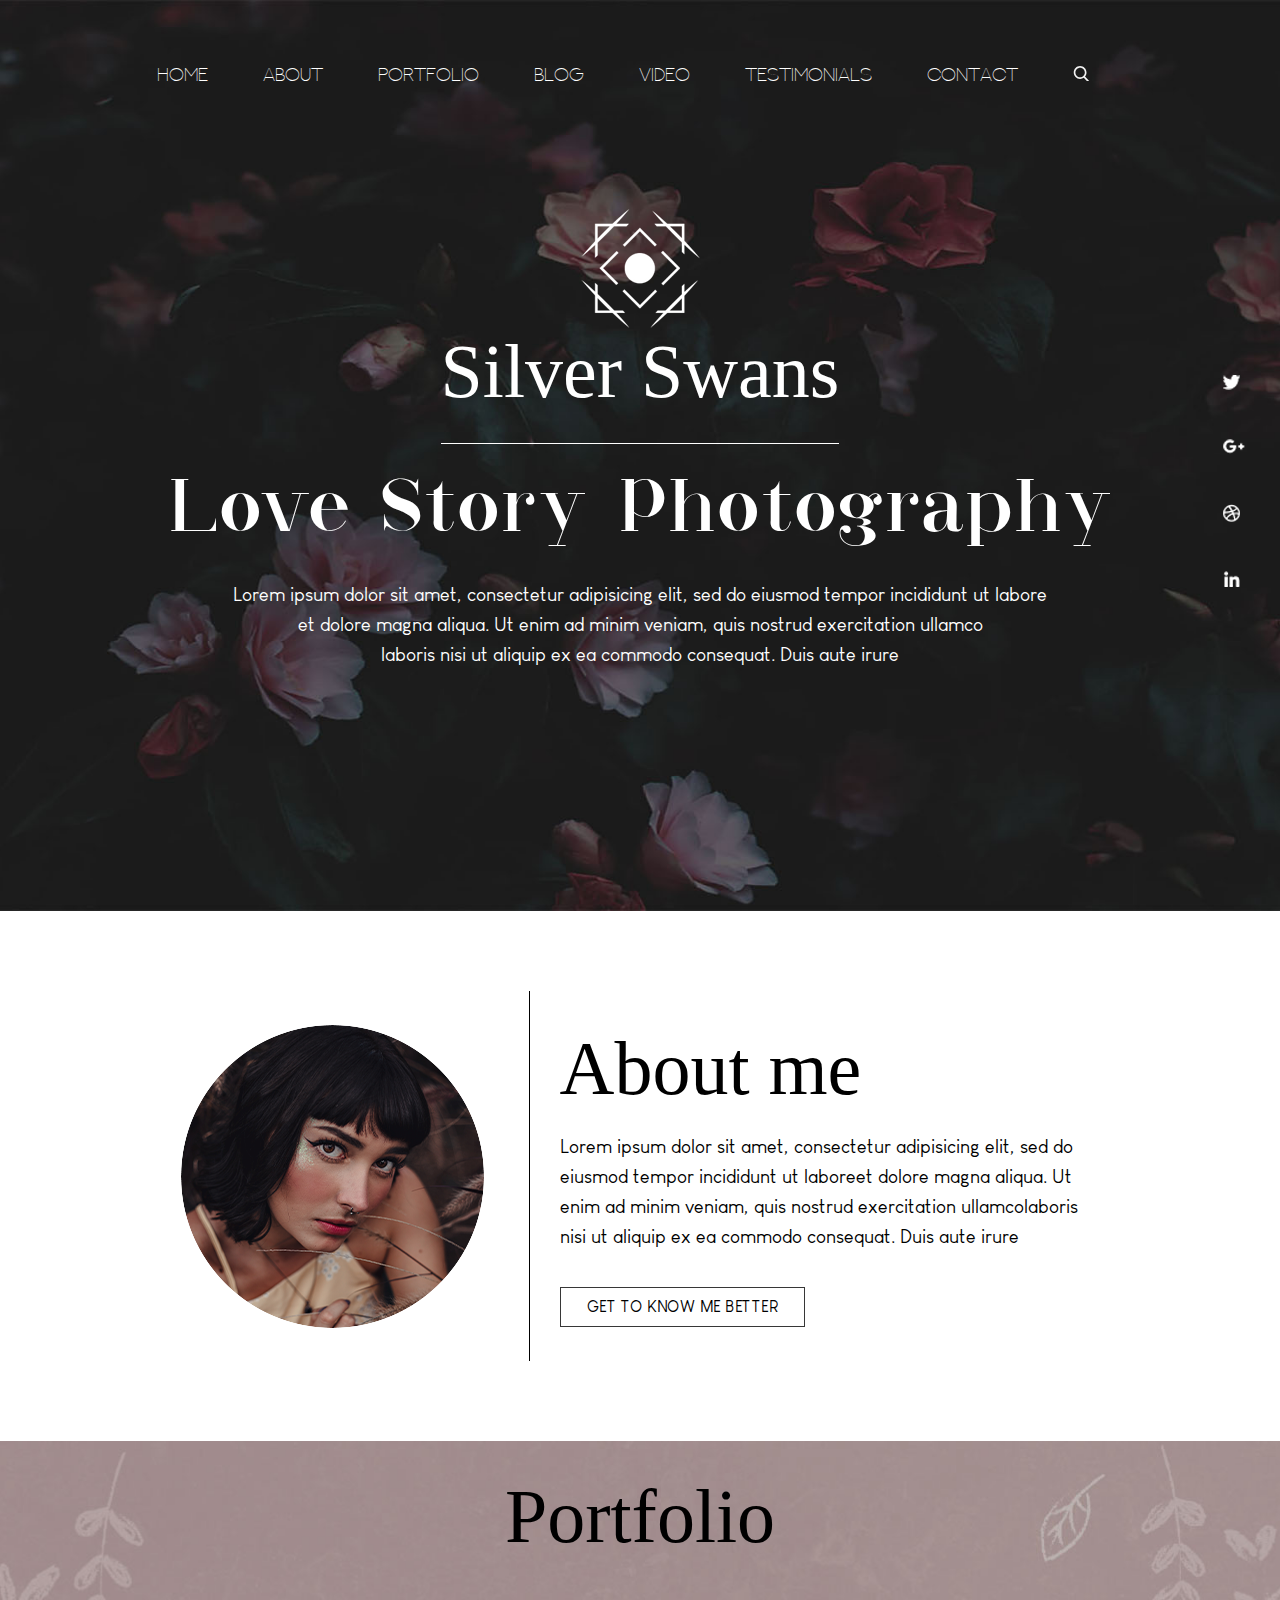
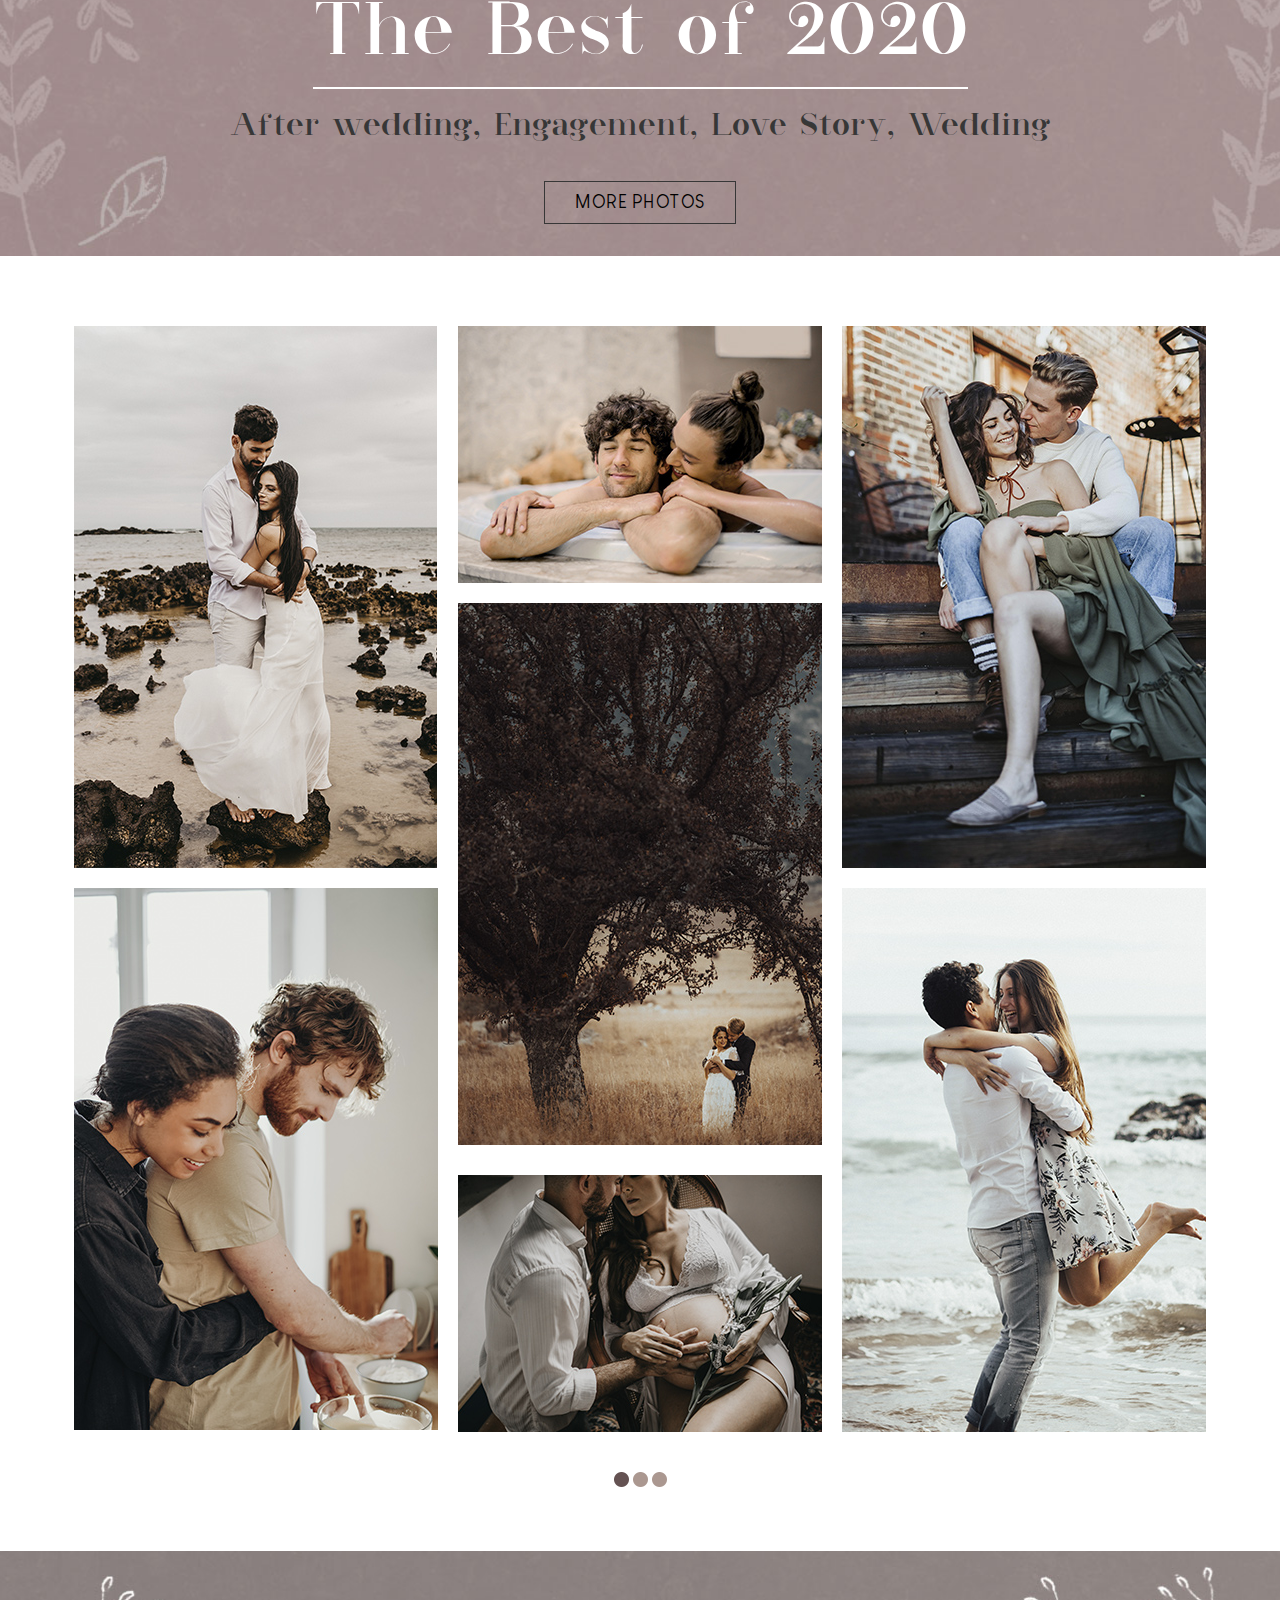
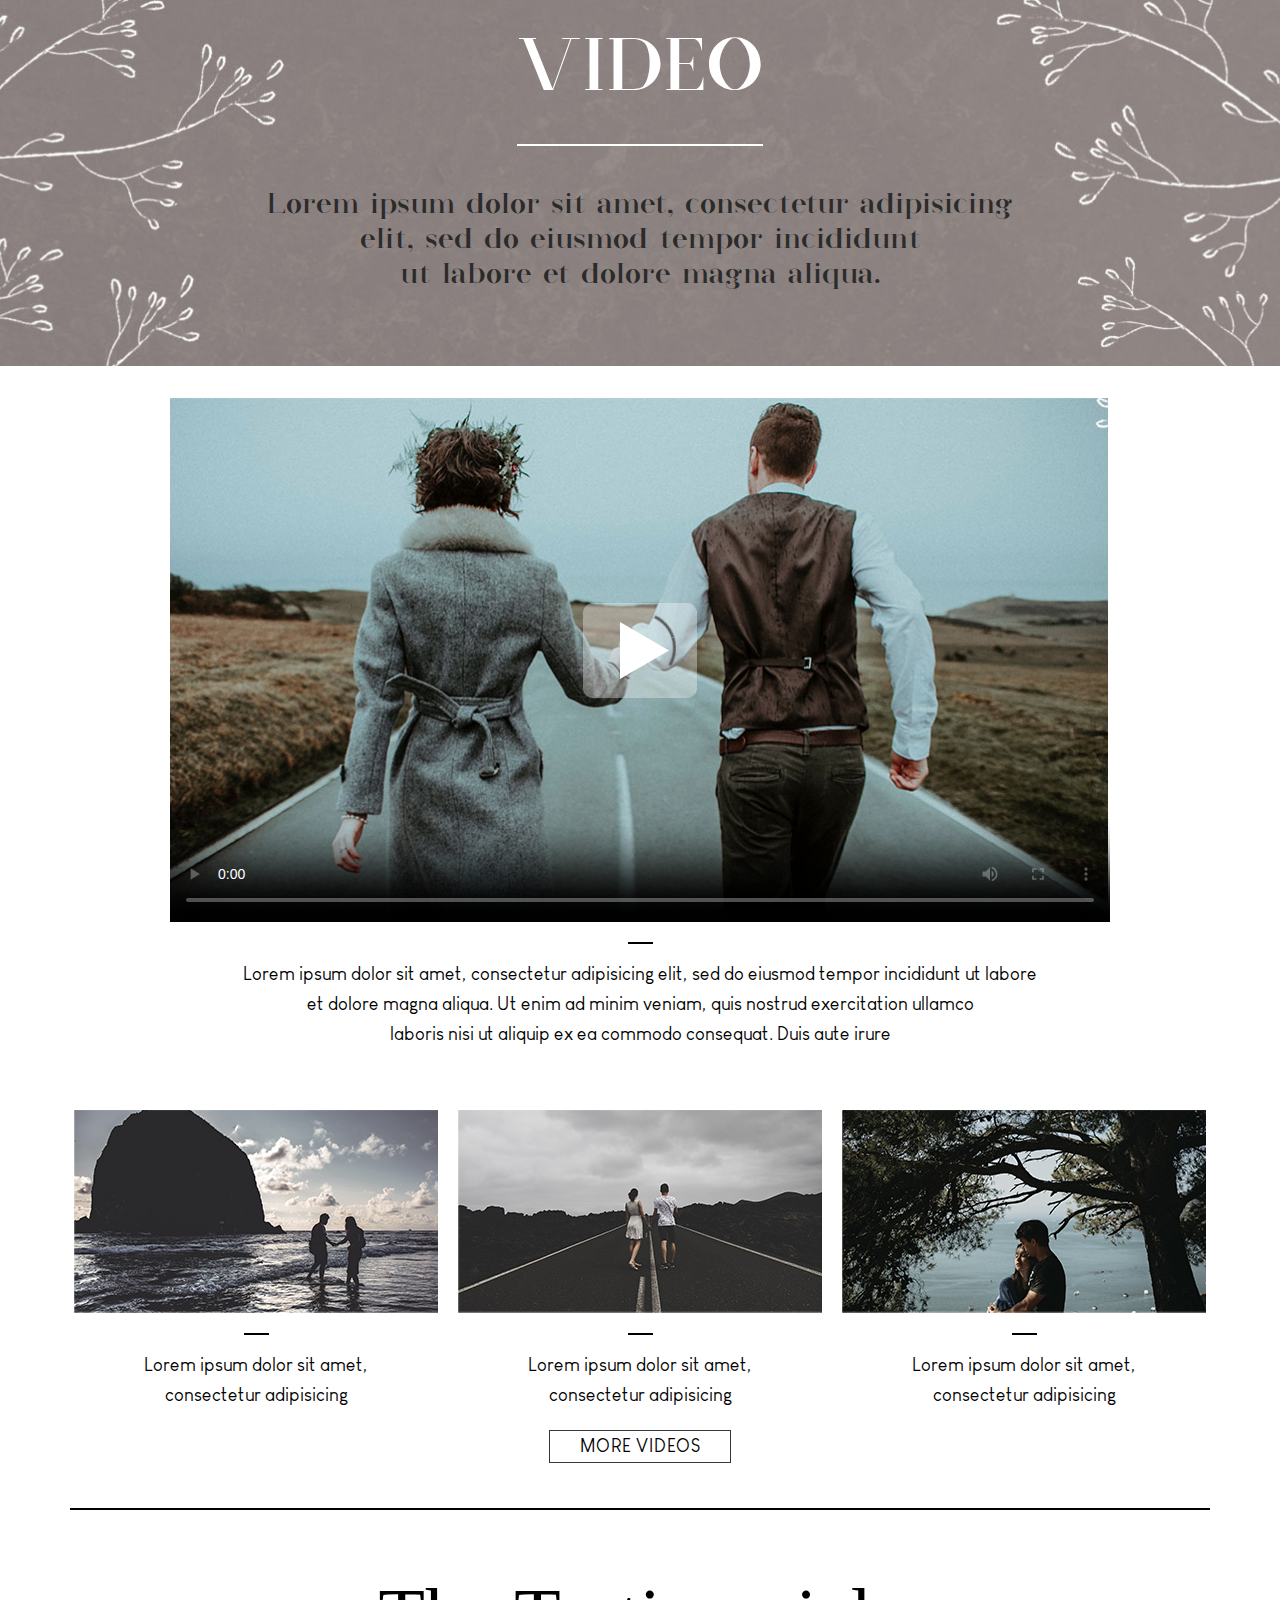
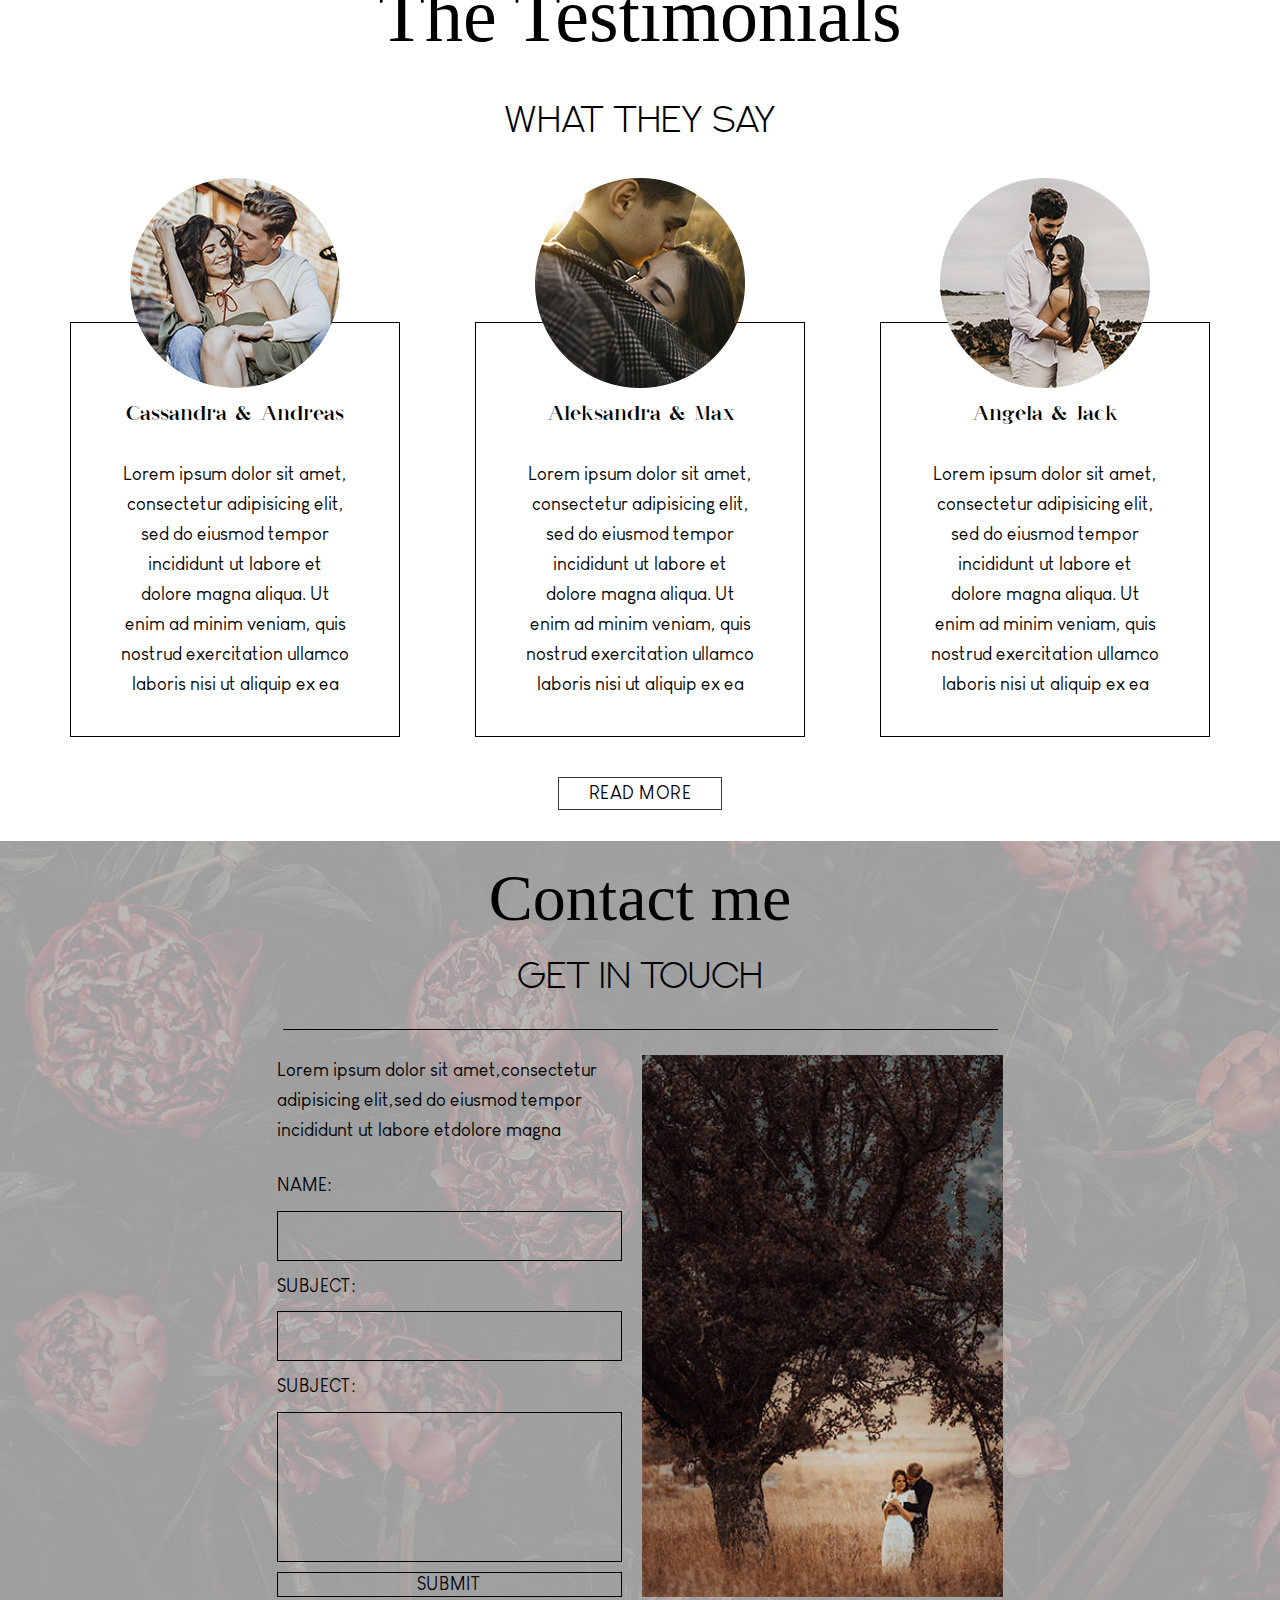
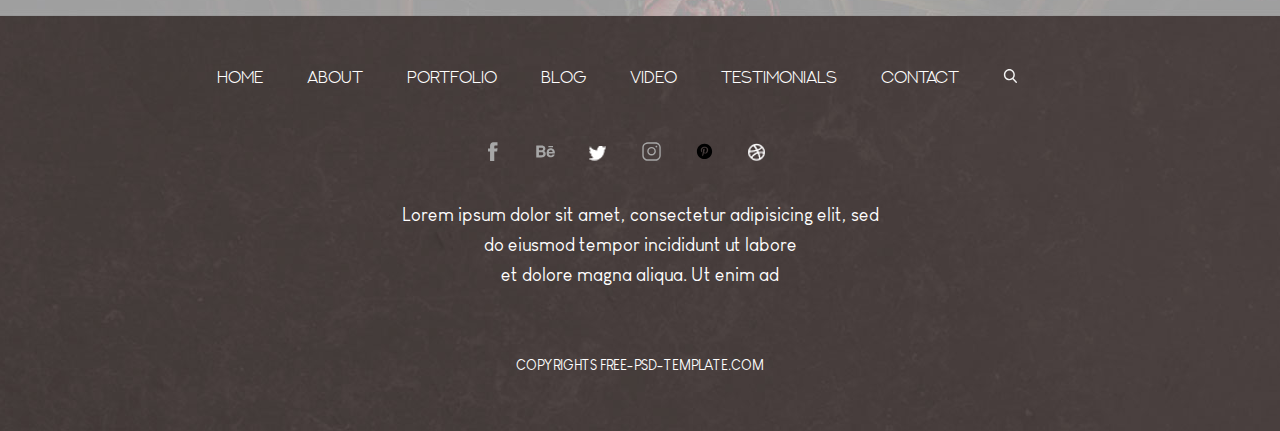
==== commit 8178b74e: "fixed responsive" ====
--- a/index.html
+++ b/index.html
@@ -39,19 +39,6 @@
                     <h1 class="header__main__title">Silver Swans</h1>
                     <h3 class="header__main__title--sub">Love Story Photography</h3>
                     <p class="header__main__text">Lorem ipsum dolor sit amet, consectetur adipisicing elit, sed do eiusmod tempor incididunt ut labore<br> et dolore magna aliqua. Ut enim ad minim veniam, quis nostrud exercitation ullamco<br> laboris nisi ut aliquip ex ea commodo consequat. Duis aute irure</p>
-                </div>
-                <div class="header__slider">
-                    <ul class="header__slider--button">
-                        <li>
-                            <a href="#"><svg class="header__slider--button--icon header__active" xmlns="http://www.w3.org/2000/svg" xmlns:xlink="http://www.w3.org/1999/xlink" width="15px" height="15px"><image  x="0px" y="0px" width="15px" height="15px"  xlink:href="[data-uri]" /></svg></a>
-                        </li>
-                        <li>
-                            <a href="#"><svg class="header__slider--button--icon" xmlns="http://www.w3.org/2000/svg" xmlns:xlink="http://www.w3.org/1999/xlink" width="15px" height="15px"><image  opacity="0.502" x="0px" y="0px" width="15px" height="15px"  xlink:href="[data-uri]" /></svg></a>
-                        </li>
-                        <li>
-                            <a href="#"><svg class="header__slider--button--icon" xmlns="http://www.w3.org/2000/svg" xmlns:xlink="http://www.w3.org/1999/xlink" width="15px" height="15px"><image  opacity="0.502" x="0px" y="0px" width="15px" height="15px"  xlink:href="[data-uri]" /></svg></a>
-                        </li>
-                    </ul>
                 </div>
             </div>
             <aside class="header__sn--links">
@@ -151,7 +138,7 @@
                             <p class="video__content__other__list--text">Lorem ipsum dolor sit amet,<br> 
                                 consectetur adipisicing</p>
                         </li>
-                        <li id='video__list--secondChild'>
+                        <li>
                             <img src="img/videoPhoto2.jpg" alt="Other video" class="img video__content__other__list--img">
                             <p class="video__content__other__list--text">Lorem ipsum dolor sit amet,<br> 
                                 consectetur adipisicing</p>
@@ -190,7 +177,7 @@
                     </div>
                 </li>
                 <li>
-                    <div class="testimonials__list--container" id='testimonials__list--secondChild'>
+                    <div class="testimonials__list--container">
                         <img class='testimonials__list--img img' src="img/testPhoto2.png" alt="">
                         <p class="testimonials__list__text--name">Aleksandra & Max</p>
                         <p class="testimonials__list__text--main">Lorem ipsum dolor sit amet,<br>
--- a/styles/style.css
+++ b/styles/style.css
@@ -67,7 +67,7 @@
 .content__block {
     display: flex;
     flex-direction: column;
-    justify-content: space-between;
+    justify-content: flex-start;
     margin-left: 100px;
 }
 .header__nav--list {
@@ -114,6 +114,7 @@
     display: flex;
     flex-direction: column;
     align-items: center;
+    margin-top: 100px;
 }
 .header__main__title {
     font-family: 'Brushwell', serif;
@@ -159,23 +160,6 @@
     list-style-type: none;
     padding-bottom: 45px;
     margin-right: -100px;
-}
-.header__slider {
-    display: flex;
-    justify-content: center;
-    margin-bottom: 30px;
-}
-.header__slider--button {
-
-}
-.header__slider--button li {
-    display: inline-block;
-}
-.header__slider--button--icon {
-
-}
-.header__active {
-
 }
 
     /* About Me */
@@ -466,7 +450,7 @@
     align-items: center;
     justify-content: center;
 }
-#video__list--secondChild {
+.video__content__other__list li:nth-child(2) {
     padding: 0 20px;
 }
 .video__content__other__list--text {
@@ -543,8 +527,9 @@
     width: 330px;
     height: 415px;
 }
-#testimonials__list--secondChild {
-    padding: 0 50px;  
+.testimonials__list li:nth-child(2) {
+    margin-left: 15px;
+    margin-right: 15px;
 }
 .testimonials__list--container {
     display: flex;
@@ -854,6 +839,9 @@
     .video__content__other {
         width: 95%;
     }
+    .video__content__other:after {
+        width: 100%;
+    }
     .testimonials__list {
         width: 90%;
         display: flex;
@@ -862,12 +850,40 @@
     .testimonials__list li {
         width: 95%;
     }
-    #testimonials__list--secondChild {
-        padding: 0;
-        margin: 0 15px 0 15px;
-    }
-}
-@media (max-width: 440px) {
+    .testimonials__list--container {
+        width: 95%;
+    }
+}
+@media (max-width: 768px) {
+    .header__nav--list {
+        width: 100%;
+    }
+    .header__nav--list li {
+        padding-right: 25px;
+    }
+    .header__main__title--sub {
+        text-align: center;
+    }
+    .portfolio__text {
+        text-align: center;
+    }
+    .portfolio__slider {
+        display: none;
+    }
+    .video {
+        width: 100%;
+    }
+    .video__content__other:after {
+        width: 100%;
+    }
+    .testimonials__list li:nth-child(3){
+        display: none;
+    }
+    .footer__nav--list li {
+        padding-right: 20px;
+    }
+}
+@media (max-width: 425px) {
     body {
         width: 100%;
         height: auto;
@@ -895,6 +911,7 @@
     }
     .header__main__text {
         font-size: 14px;
+        text-align: center;
     }
     .header__nav--list {
         width: 100%;
@@ -939,6 +956,7 @@
     .about__me__img {
         margin: 0;
         margin-top: 10px;
+        width: 70%;
     }
     .about__me--line {
         display: none;
@@ -982,6 +1000,15 @@
         flex-direction: column;
     }
     .portfolio__slider {
+        display: none;
+    }
+    .photo5 {
+        display: none;
+    }
+    .photo6 {
+        display: none;
+    }
+    .photo7 {
         display: none;
     }
 
@@ -1003,7 +1030,7 @@
     }
     .video__text {
         text-align: center;
-        font-size: 16px;
+        font-size: 14px;
         margin-bottom: 20px;
     }
     .video__content {
@@ -1011,7 +1038,6 @@
         justify-content: start;
     }
     .video__content__other::after {
-        min-width: 414px;
         width: 100%;
     }
     .video {
@@ -1020,7 +1046,7 @@
         margin-top: 50px;
     }
     .video__text--main {
-        font-size: 16px;
+        font-size: 14px;
     }
     .video__content__other__list {
         display: flex;
@@ -1043,6 +1069,7 @@
     }
     .testimonials__title {
         margin-top: 30px;
+        font-size: 65px;
     }
     .testimonials__subtitle {
         margin-bottom: 10px;
@@ -1082,11 +1109,14 @@
         margin-top: 30px;
     }
     .contact__subtitle:after {
-        max-width: 414px;
+        width: 100%;
     }
     .form__container {
         display: flex;
         flex-direction: column;
+    }
+    .contact__form__text {
+        text-align: center;
     }
     .submit__button {
         max-width: 345px;
@@ -1111,4 +1141,55 @@
     .footer__text {
         font-size: 14px;
     }
+}
+@media (max-width: 375px) {
+    .header__main__title--sub {
+        text-align: center;
+    }
+    .testimonials__title {
+        font-size: 55px;
+    }
+    .contact__img {
+        width: 90%;
+        margin: 30px auto 20px;
+    }
+    
+    .video__content__other__list--img {
+        width: 85%;
+    }
+    .video__content__other__list li:nth-child(2) {
+        padding: 0;
+    }
+}
+@media (max-width: 320px) {
+    .header__main__text {
+        font-size: 12px;
+    }
+    .about__me--text {
+        font-size: 12px;
+    }
+    .portfolio__text {
+        font-size: 25px;
+    }
+    .contact__img {
+        display: none;
+    }
+    .input {
+        width: 95%;
+        margin-left: auto;
+        margin-right: auto;
+    }
+    .label {
+        margin-left: 10px;
+    }
+    .testimonials__title {
+        font-size: 55px;
+    }
+    .video__text {
+        font-size: 12px;
+    }
+    .submit__button {
+        width: 95%;
+        margin: 10px auto 20px;
+    }
 }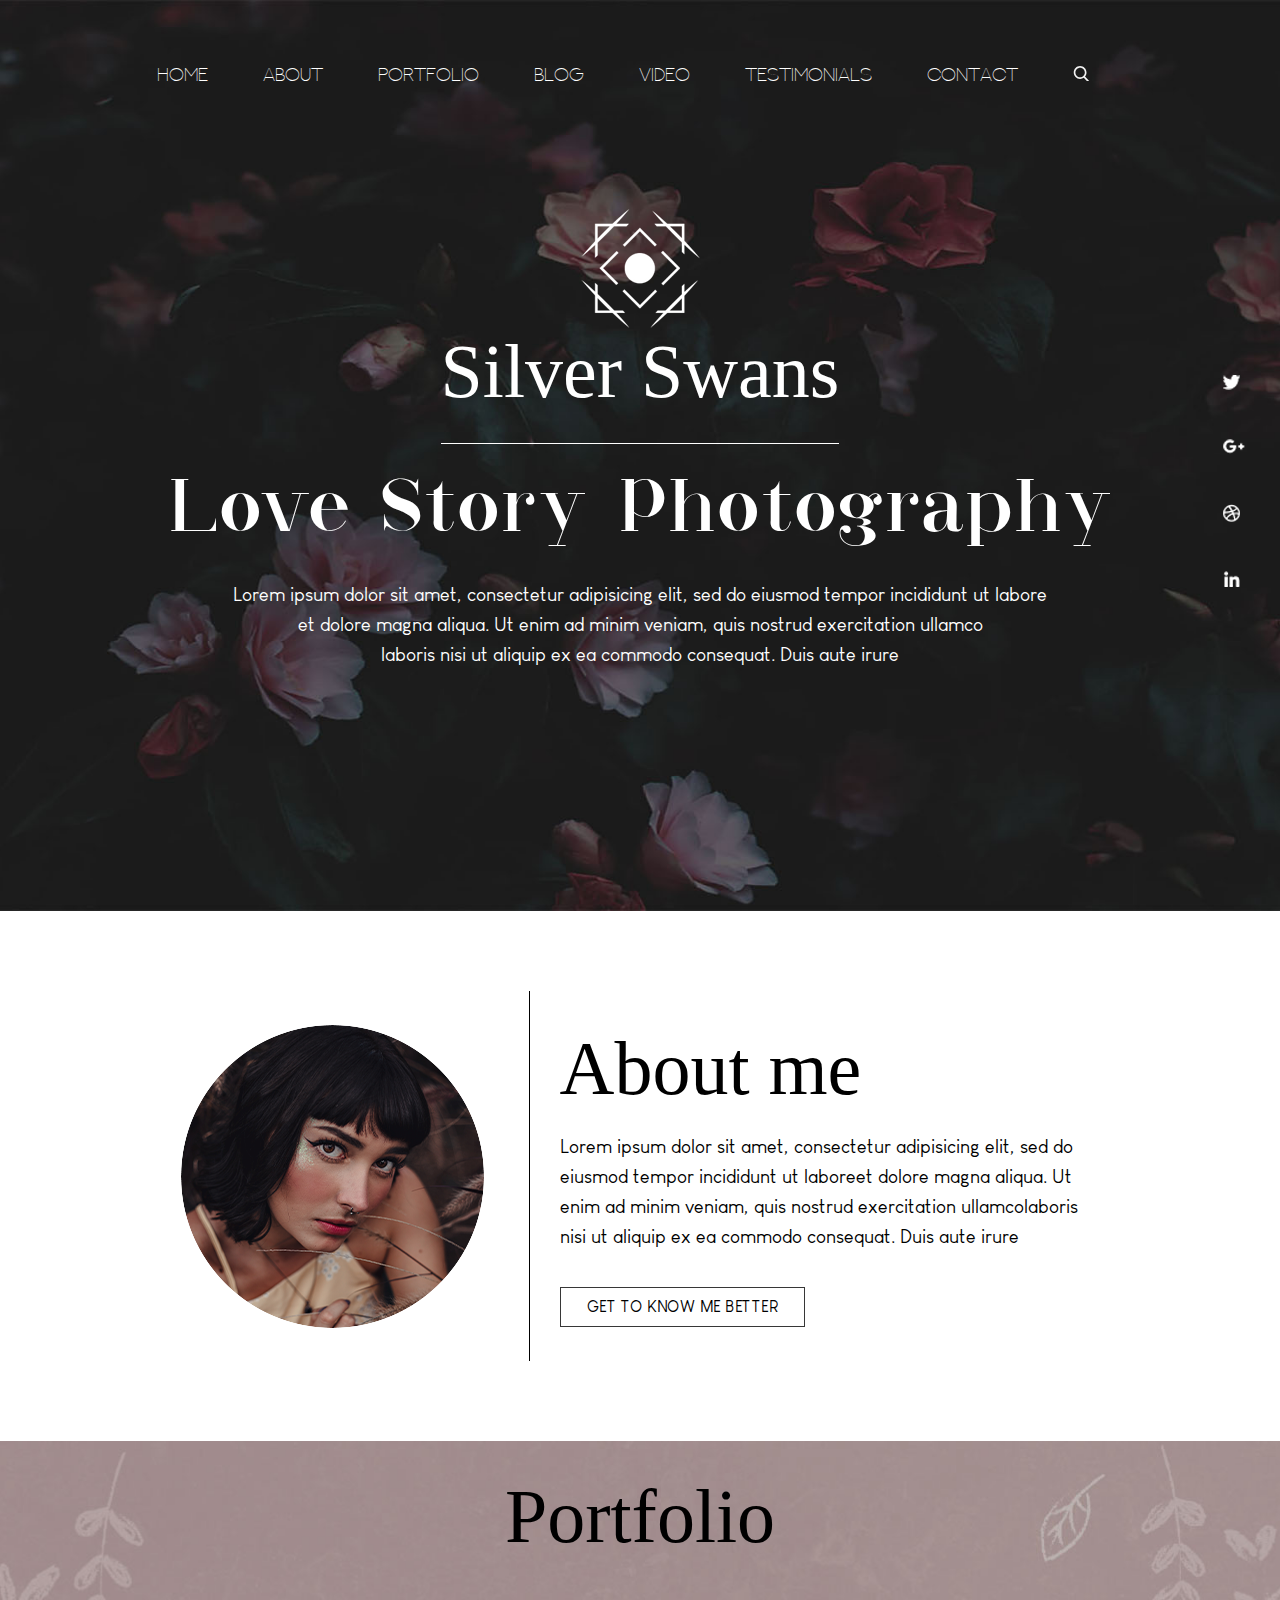
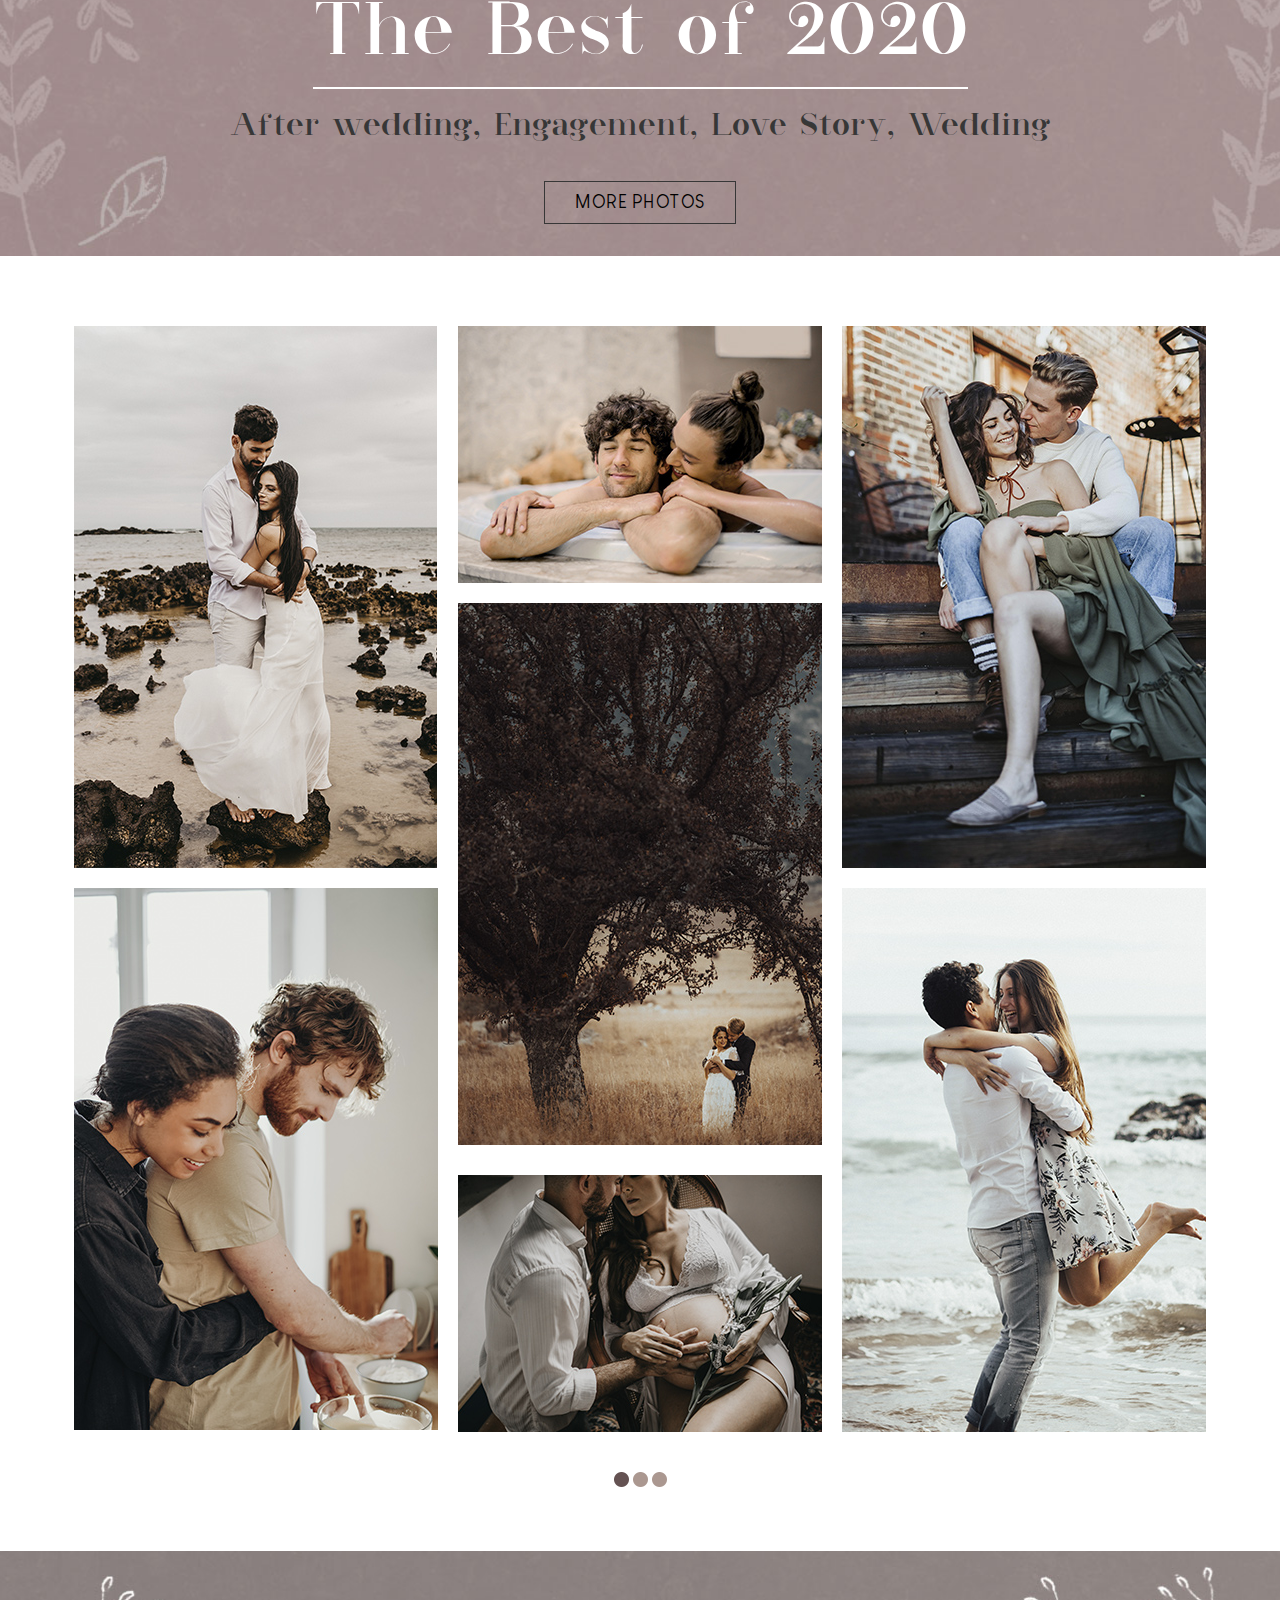
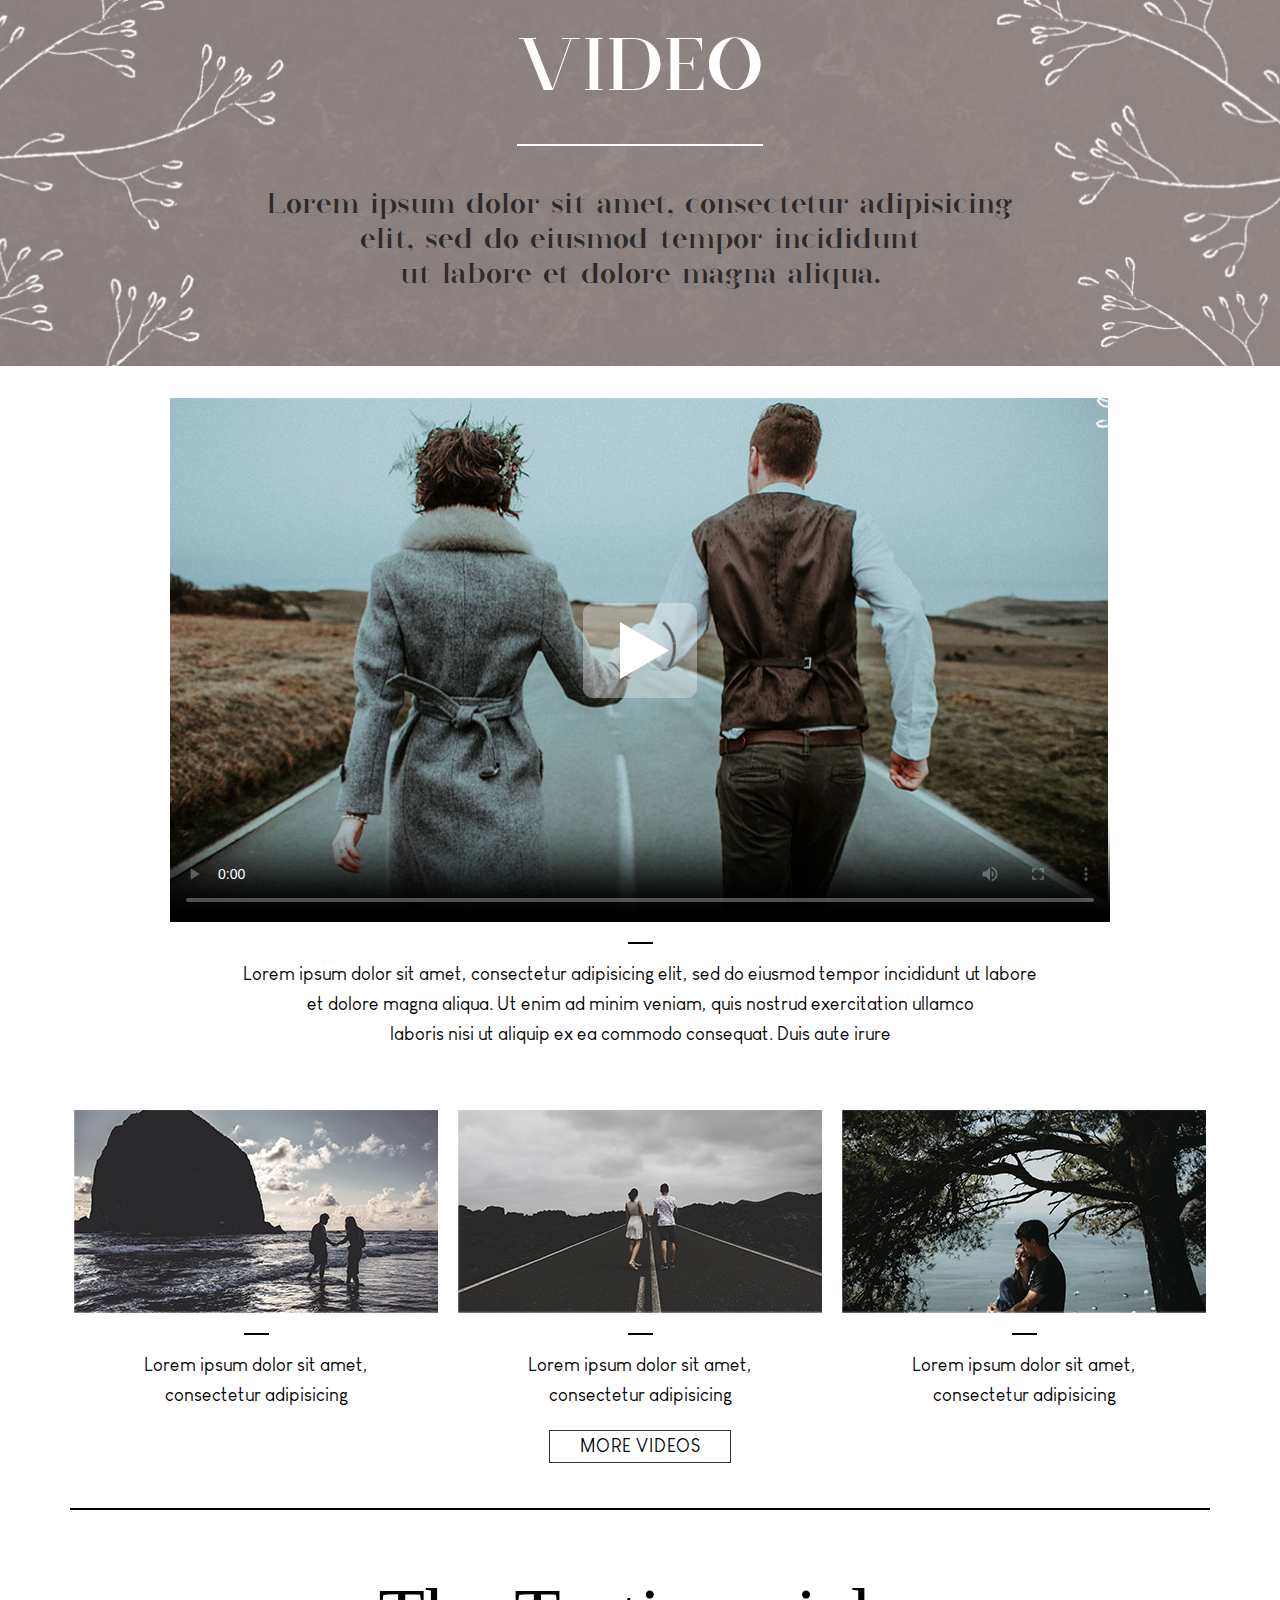
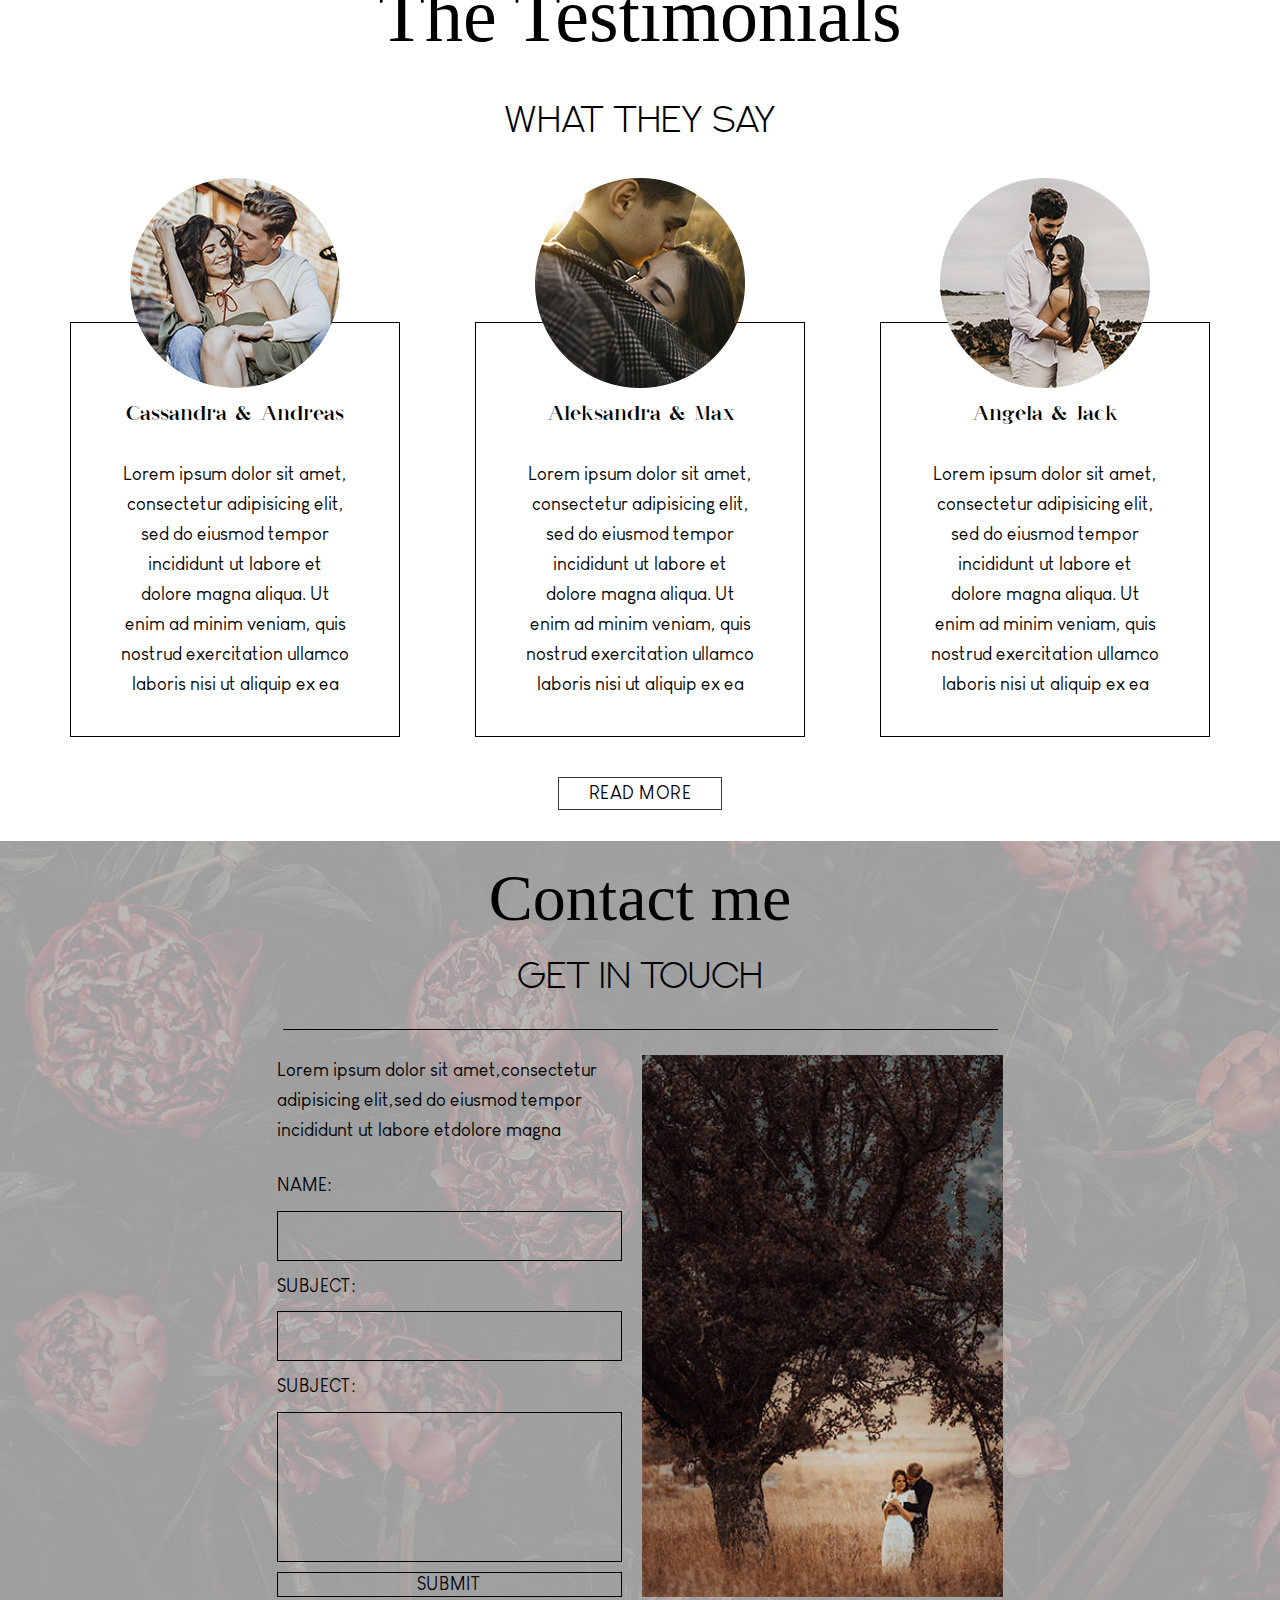
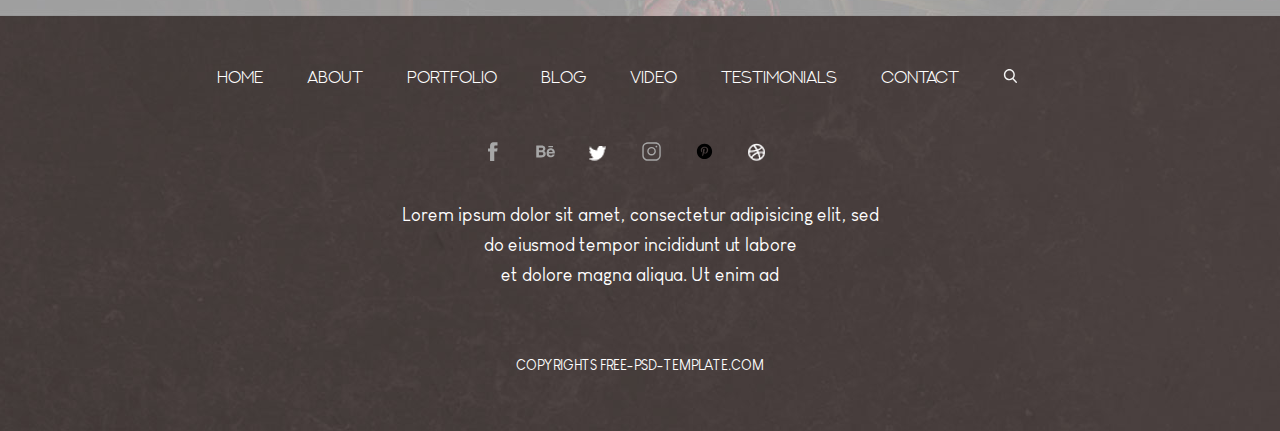
==== commit 03367b32: "fixed responsive" ====
--- a/index.html
+++ b/index.html
@@ -126,7 +126,7 @@
             <div class="video__content">
                 <div class='video__container'>
                     <video controls class="video" src="#" poster="img/videoPoster.jpg" preload="auto" width="940" height="525"></video> 
-                    <span id='playButton' ><img src="img/playButton.png" alt="Play"></span>
+                    <span id='playButton' class='playButton'><img src="img/playButton.png" alt="Play"></span>
                     <p class="video__text--main">Lorem ipsum dolor sit amet, consectetur adipisicing elit, sed do eiusmod tempor incididunt ut labore<br>
                         et dolore magna aliqua. Ut enim ad minim veniam, quis nostrud exercitation ullamco<br>
                         laboris nisi ut aliquip ex ea commodo consequat. Duis aute irure</p>
--- a/styles/style.css
+++ b/styles/style.css
@@ -136,6 +136,7 @@
     font-weight: 400;
     color: #fff;
     margin-top: -35px;
+    text-align: center;
 }
 .header__main__text {
     font-family: 'Louis George Cafe', sans-serif;
@@ -395,6 +396,7 @@
     justify-content: center;
 }
 .video {
+    width: 100%;
     outline: none;
     max-width: 940px;
     max-height: 525px;
@@ -819,8 +821,15 @@
         display: flex;
         justify-content: center;
     }
+    .header__nav--list li {
+        padding-right: 40px;
+    }
     .header__sn--links {
         display: none;
+    }
+    .about__me__img {
+        width: 80%;
+        margin: 0 35px 0 10px;
     }
     .portfolio__content {
         height: auto;
@@ -834,7 +843,10 @@
         padding: 10px;
     }
     .portfolio__slider {
-        margin-bottom: 15px;
+        display: none;
+    }
+    .portfolio__text {
+        text-align: center;
     }
     .video__content__other {
         width: 95%;
@@ -847,11 +859,26 @@
         display: flex;
         justify-content: center;
     }
+    .testimonials__list__text--name {
+        text-align: center;
+    }
+    .testimonials__list__text--main {
+        font-size: 14px;
+    }
     .testimonials__list li {
         width: 95%;
     }
     .testimonials__list--container {
         width: 95%;
+    }
+    .contact__subtitle:after {
+        width: 100%;
+    }
+    .contact__img {
+        display: none;
+    }
+    .footer__nav--list li {
+        padding-right: 20px;    
     }
 }
 @media (max-width: 768px) {
@@ -876,11 +903,29 @@
     .video__content__other:after {
         width: 100%;
     }
+    .testimonials__list--container {
+        margin: 0;
+    }
+    .testimonials__list {
+        justify-content: space-evenly;
+    }
+    .testimonials__list li {
+        margin: 0;
+    }
+    .testimonials__list li:nth-child(2) {
+        margin: 0;
+    } 
     .testimonials__list li:nth-child(3){
         display: none;
     }
     .footer__nav--list li {
-        padding-right: 20px;
+        padding-right: 15px;
+    }
+    .footer__nav--list li:last-child {
+        padding-right: 0;
+    }
+    #playButton {
+        display: none;
     }
 }
 @media (max-width: 425px) {
@@ -1059,6 +1104,9 @@
     .video__content__other__list--text {
         font-size: 16px;
     }
+    #playButton {
+        display: none;
+    }
     
     /* Testimonials */
     
@@ -1120,6 +1168,7 @@
     }
     .submit__button {
         max-width: 345px;
+        margin-bottom: 15px;
     }
     .contact__img {
         margin: 0;
@@ -1160,6 +1209,9 @@
     .video__content__other__list li:nth-child(2) {
         padding: 0;
     }
+    #playButton {
+        display: none;
+    }
 }
 @media (max-width: 320px) {
     .header__main__text {
@@ -1183,10 +1235,13 @@
         margin-left: 10px;
     }
     .testimonials__title {
-        font-size: 55px;
+        font-size: 50px;
     }
     .video__text {
         font-size: 12px;
+    }
+    #playButton {
+        display: none;
     }
     .submit__button {
         width: 95%;
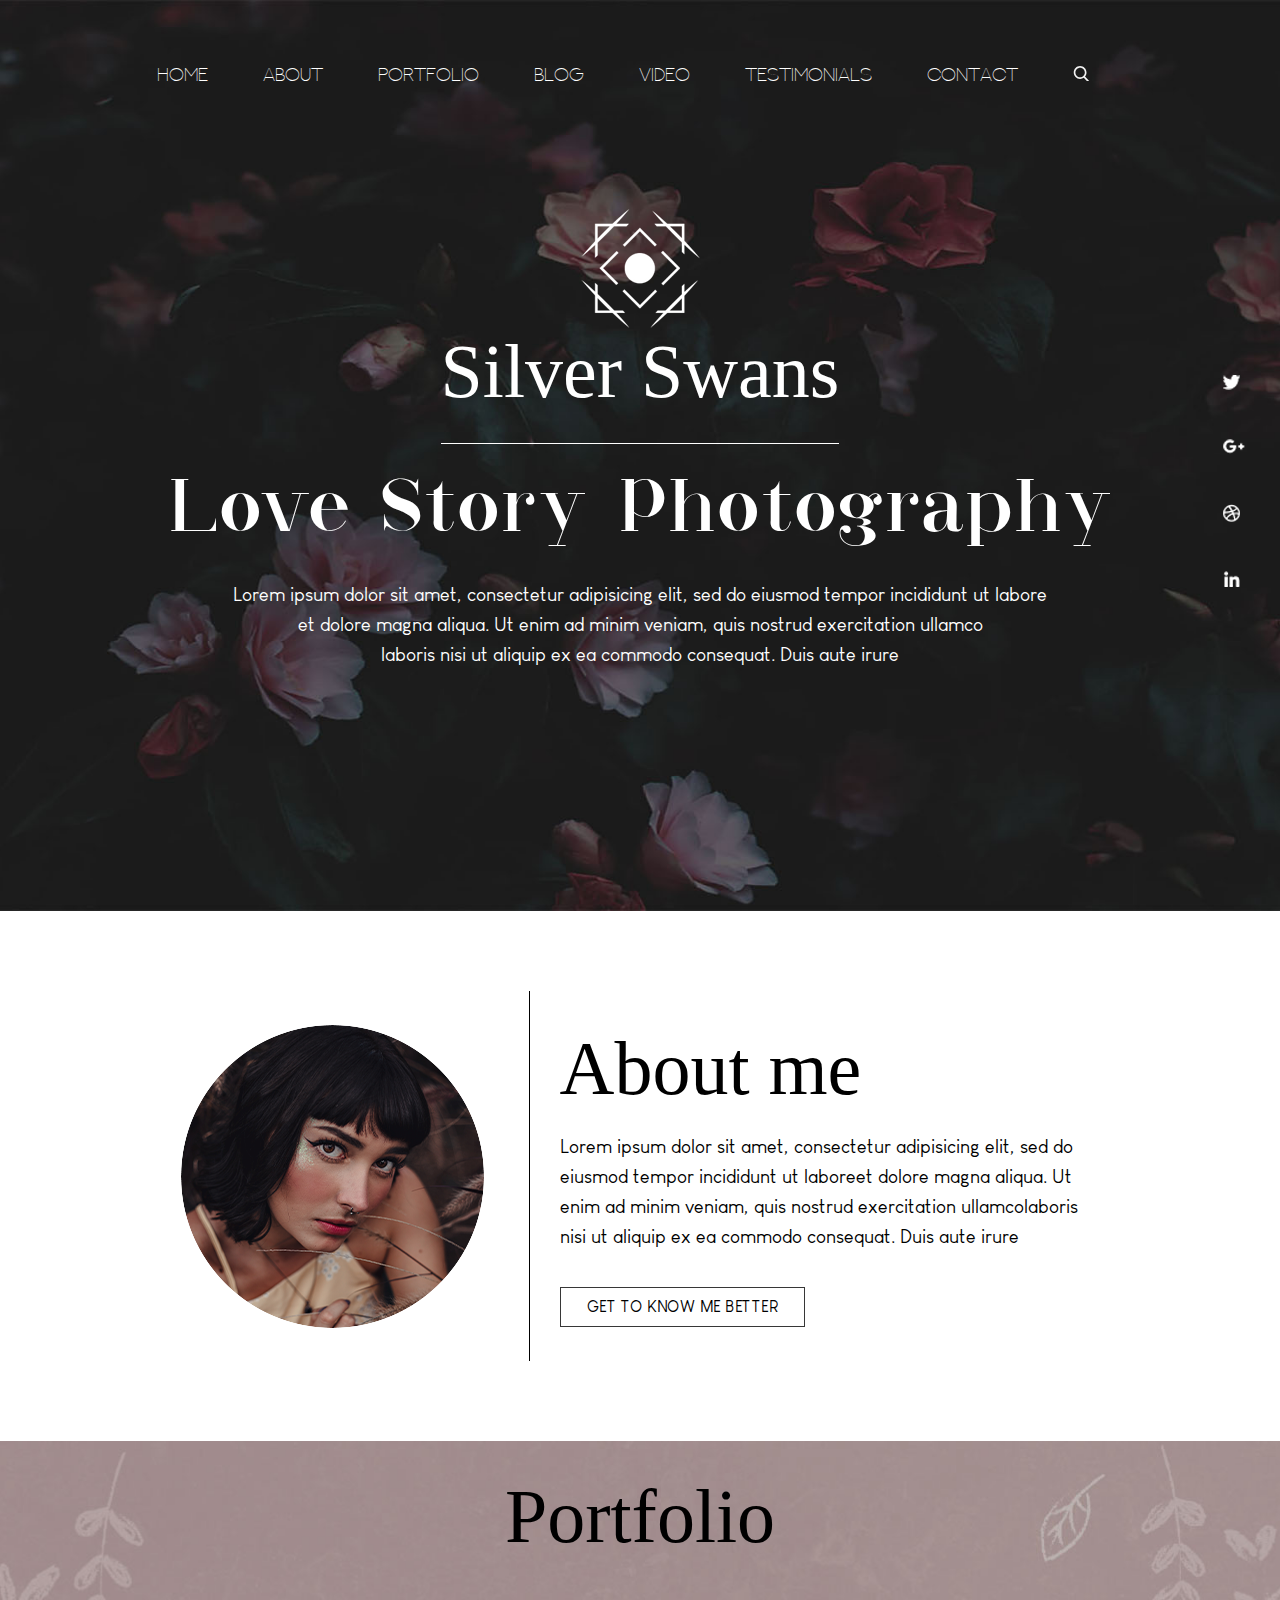
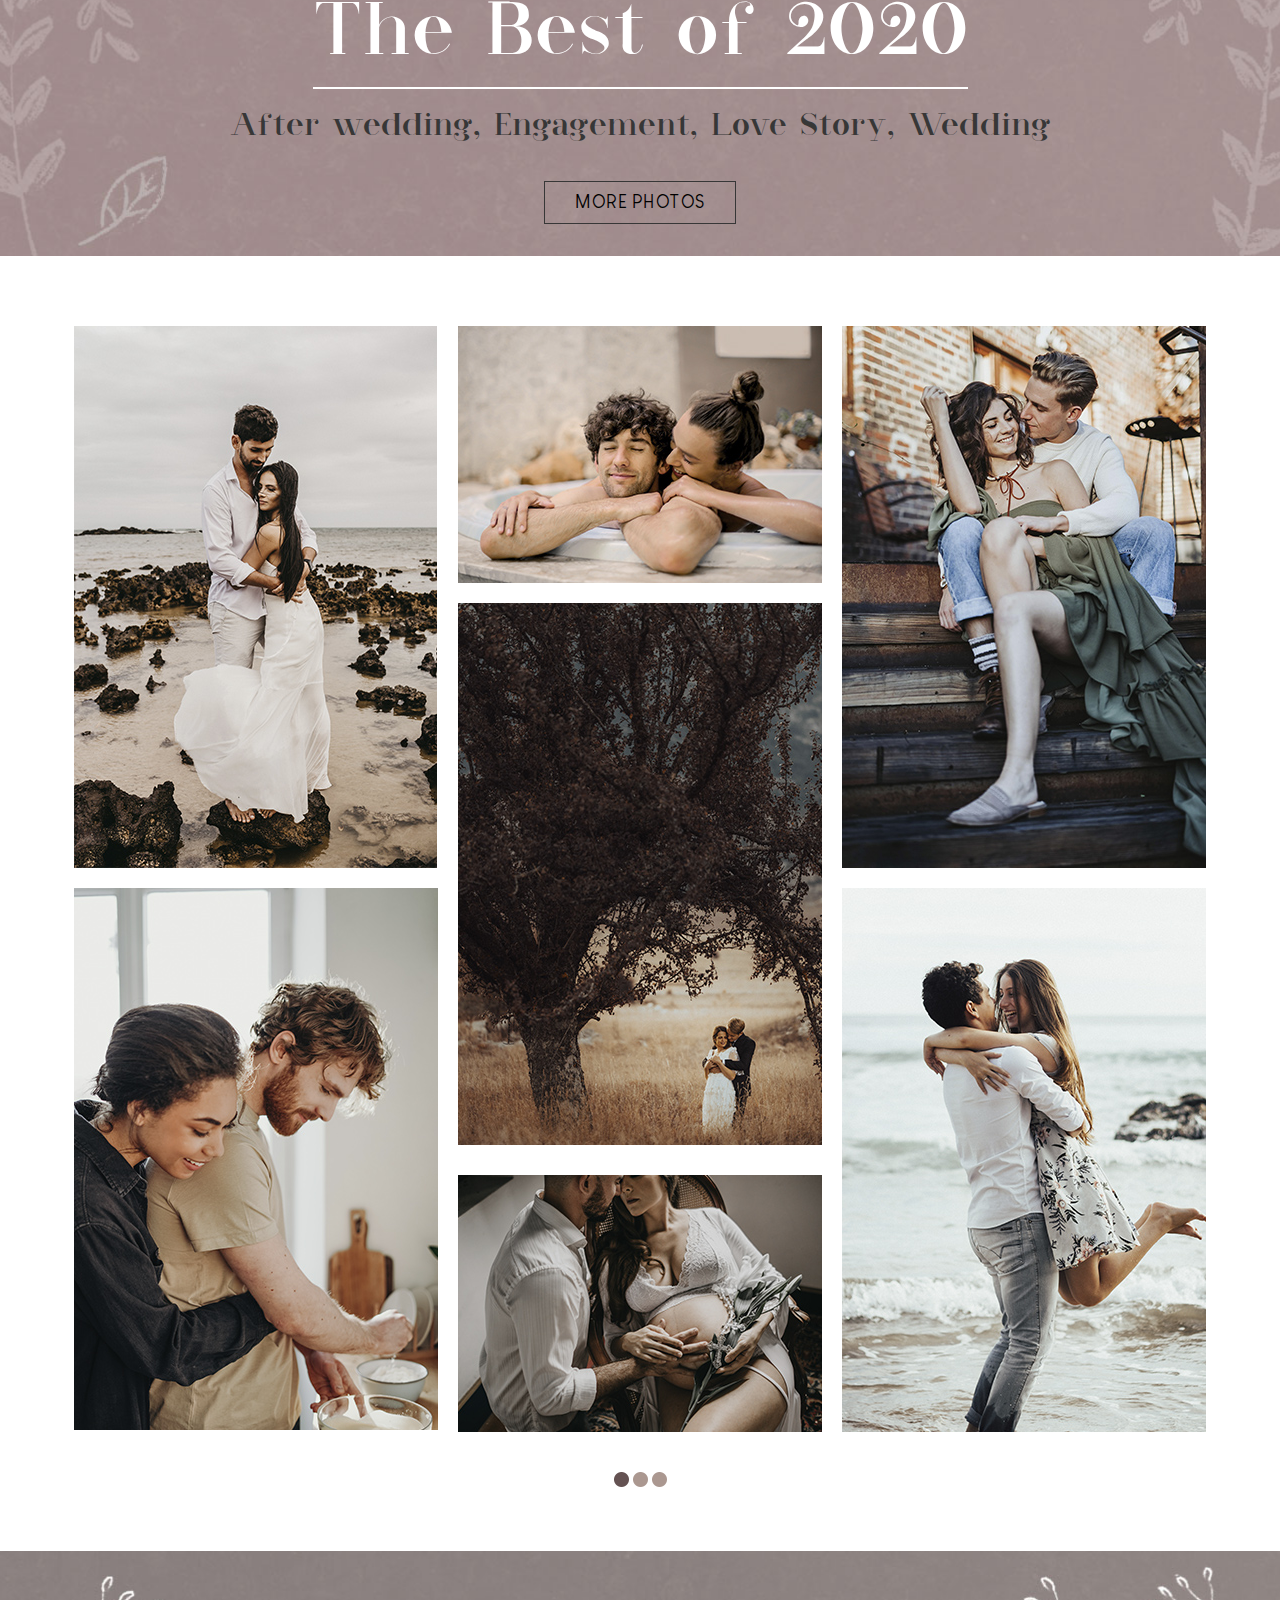
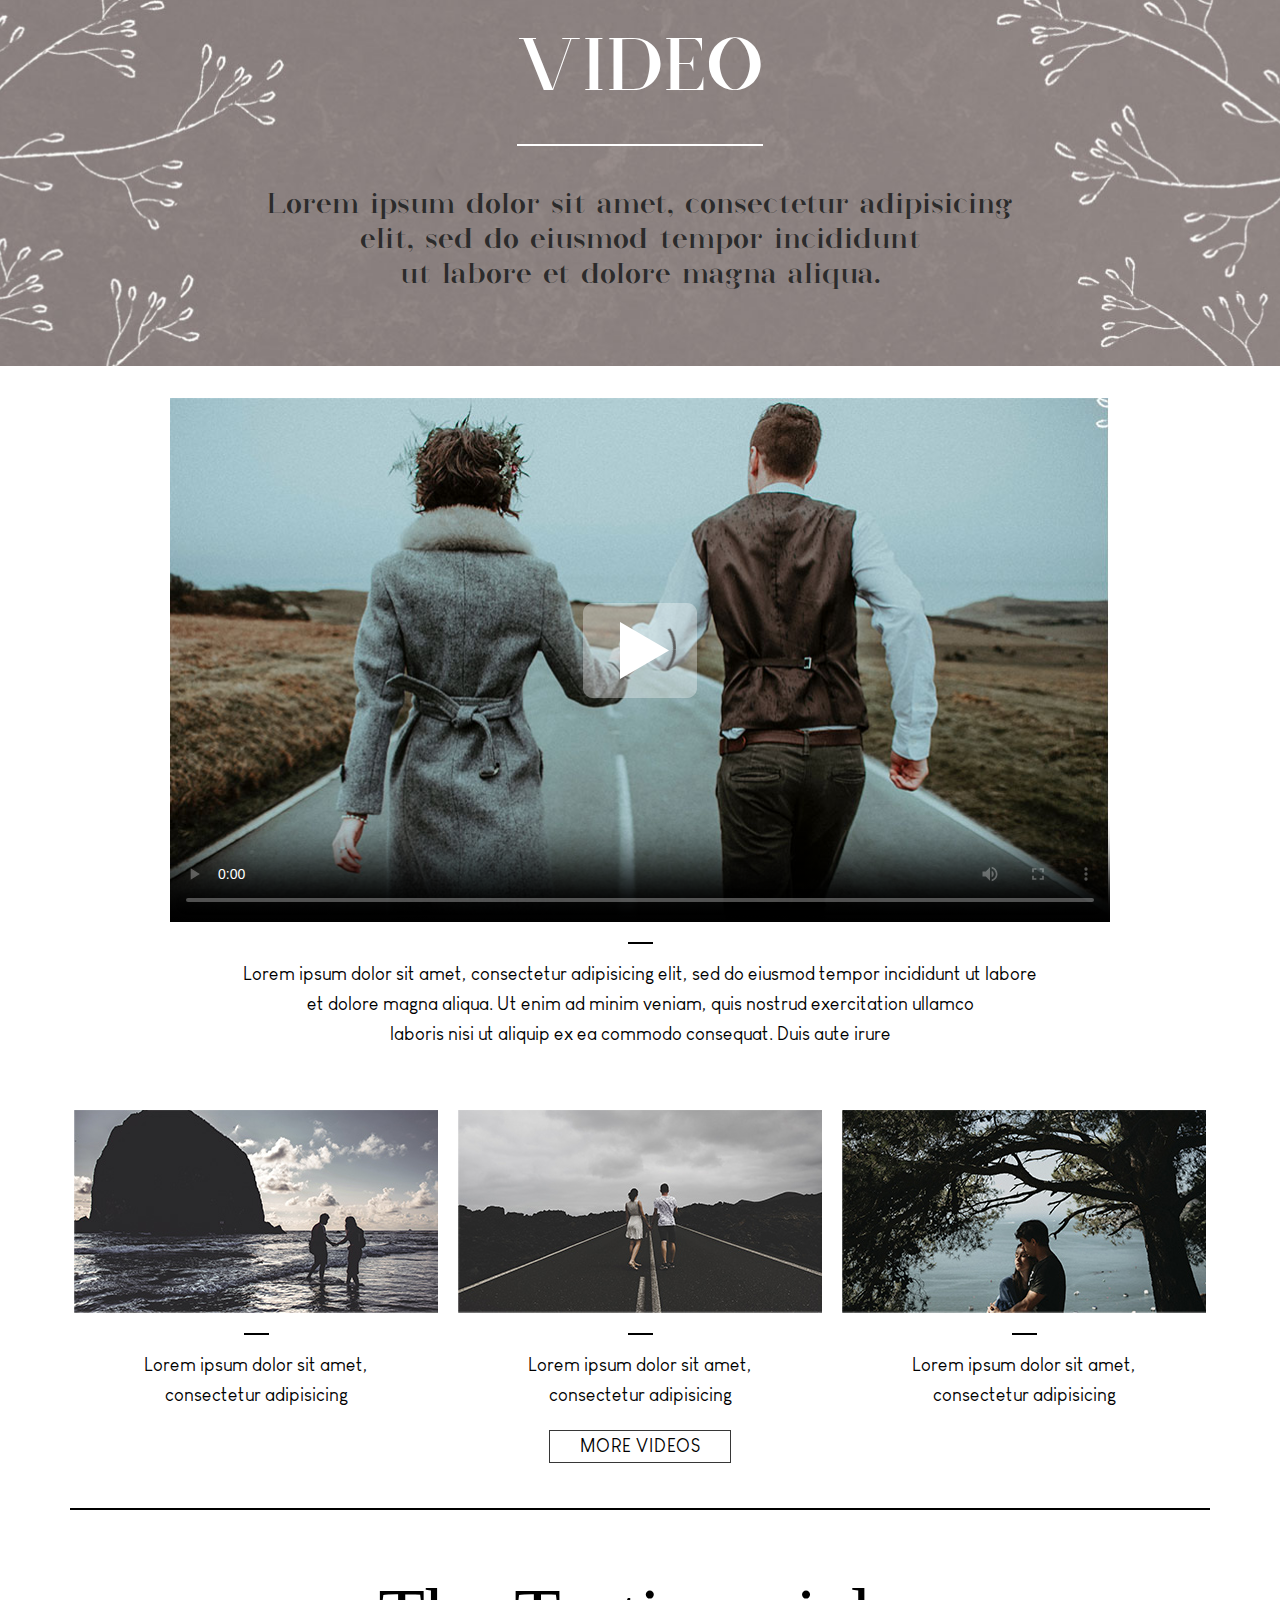
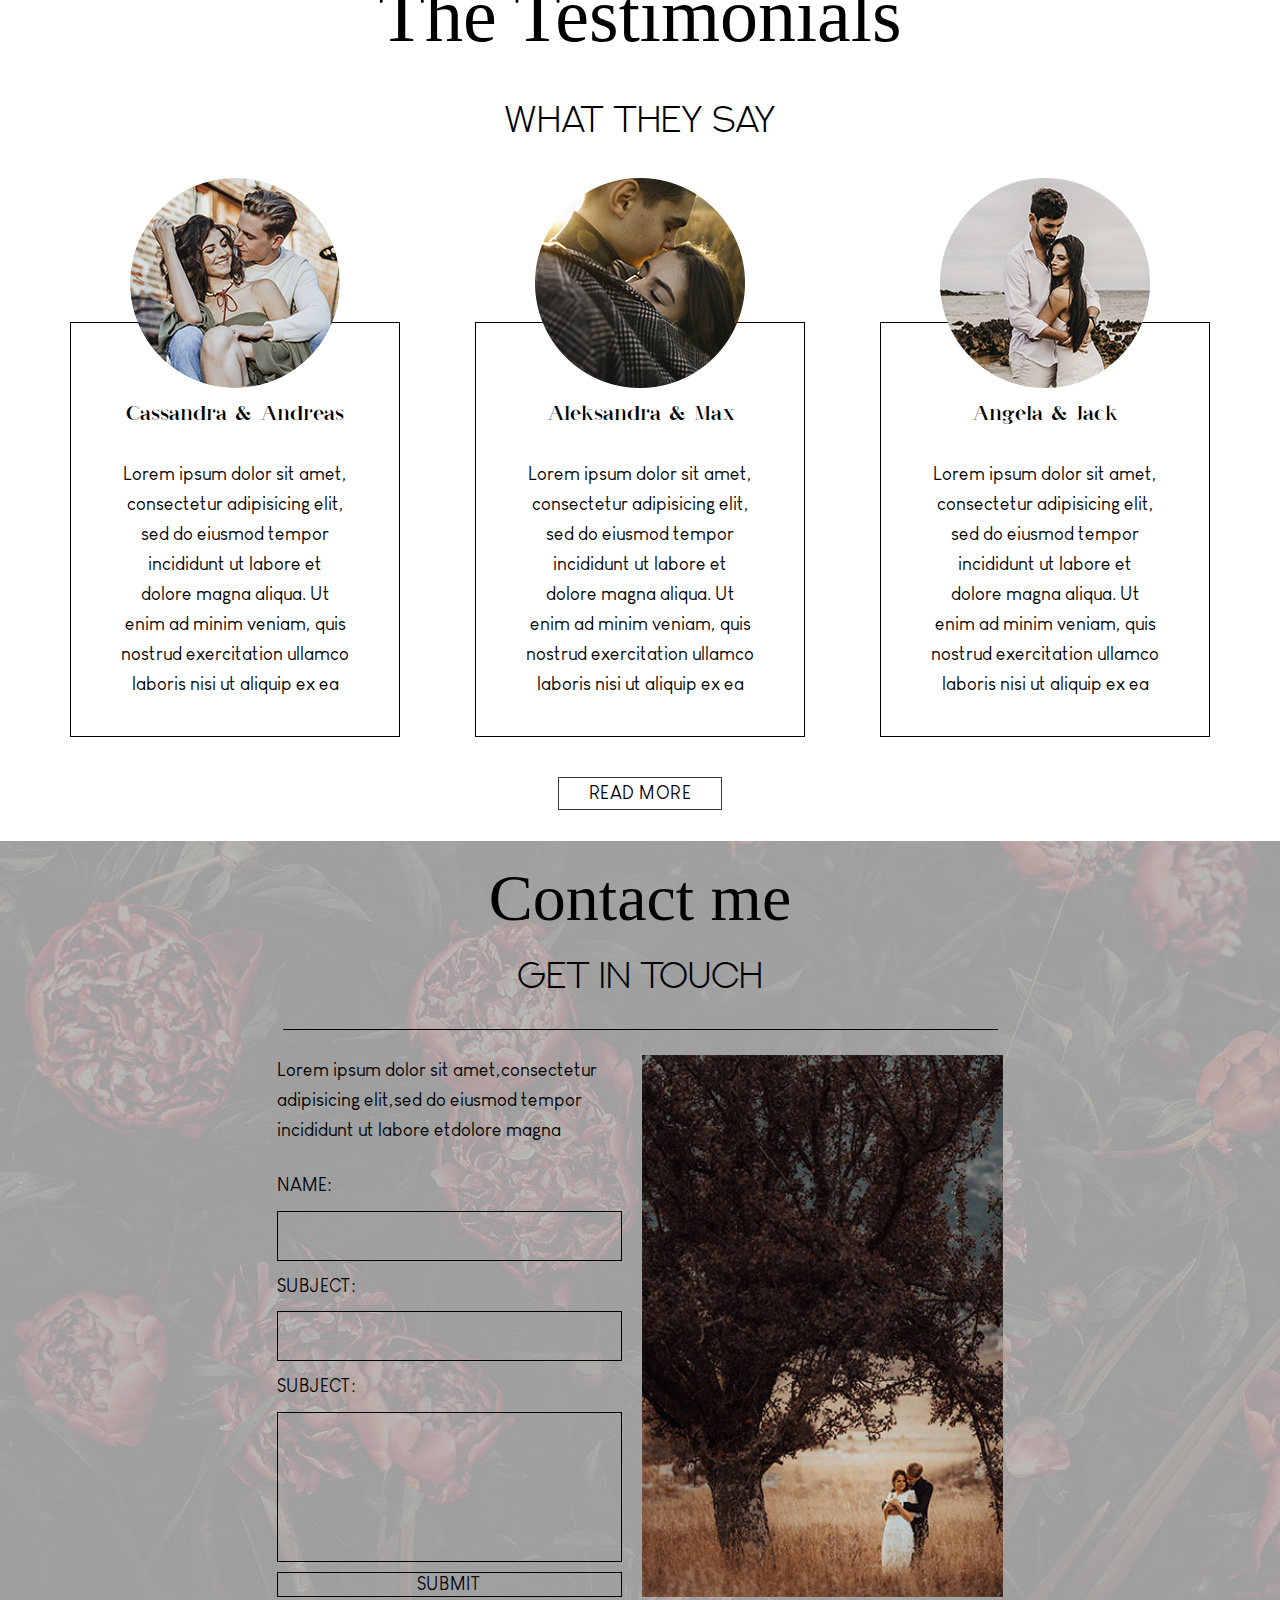
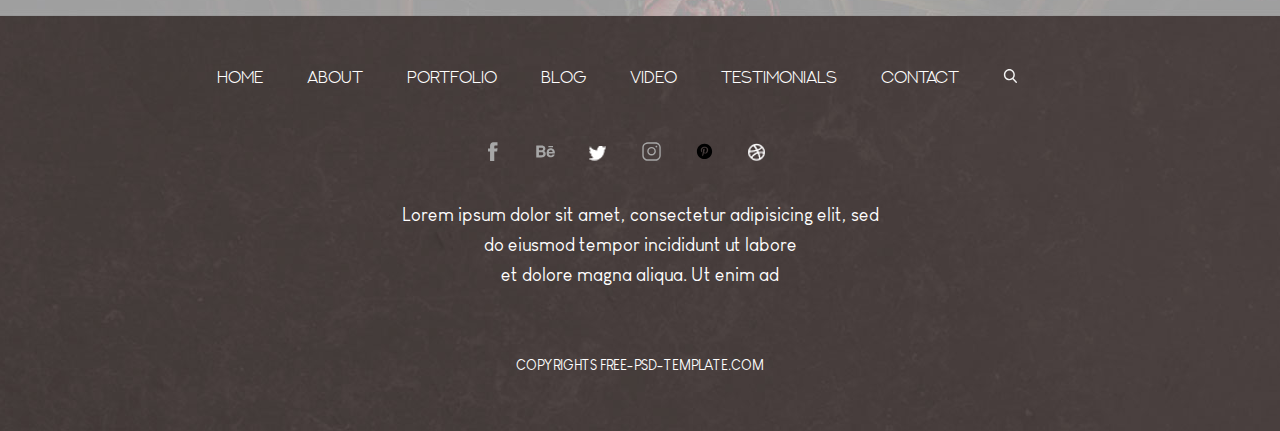
==== commit ced51730: "added modal popup" ====
--- a/index.html
+++ b/index.html
@@ -71,10 +71,18 @@
                 magna aliqua. Ut enim ad minim veniam, quis nostrud 
                 exercitation ullamcolaboris nisi ut aliquip ex ea commodo 
                 consequat. Duis aute irure</p>
-                <div class="about__me--button">
+                <div class="about__me--button modalButton">
                     <p class="about__me--button--text">get to know me better</p>
                 </div>
-            </div> 
+                <div class="about__me__modal modal">
+                    <div class="about__me__modal--container">
+                        <span class="about__me__modal--close modalClose">&times;</span>
+                        <p class="about__me__modal--container--title">Cassandra Aleksandra</p>
+                        <p class="about__me__modal--container--text">Lorem ipsum dolor sit amet, consectetur adipisicing elit. Quidem laboriosam, suscipit inventore minima, fugiat reiciendis qui animi nemo vitae at, consequatur ratione nihil voluptates illo commodi dolorem soluta maxime facilis. Lorem ipsum dolor sit amet, consectetur adipisicing elit. Quidem laboriosam, suscipit inventore minima, fugiat reiciendis qui animi nemo vitae at, consequatur ratione nihil voluptates illo commodi dolorem soluta maxime facilis. Lorem ipsum dolor sit amet, consectetur adipisicing elit. Quidem laboriosam, suscipit inventore minima, fugiat reiciendis qui animi nemo vitae at, consequatur ratione nihil voluptates illo commodi dolorem soluta maxime facilis. Lorem ipsum dolor sit amet, consectetur adipisicing elit. Quidem laboriosam, suscipit inventore minima, fugiat reiciendis qui animi nemo vitae at, consequatur ratione nihil voluptates illo commodi dolorem soluta maxime facilis.</p>
+                        <img src="img/about.png" alt="my photo" class="about__me__modal__img img">
+                    </div>
+                </div>
+            </div>
         </div>
 
             <!-- Portfolio -->
@@ -84,8 +92,22 @@
                 <h1 class="portfolio__title">Portfolio</h1>
                 <h2 class="portfolio__subtitle">The Best of 2020</h2>
                 <p class="portfolio__text">After wedding, Engagement, Love Story, Wedding</p>
-                <div class="portfolio__button">
+                <div class="portfolio__button modalButton">
                     <p class="portfolio__button--text">more photos</p>
+                </div>
+                <div class="portfolio__modal modal">
+                    <div class="portfolio__modal--container">
+                        <span class="portfolio__modal--close modalClose">&times;</span>
+                        <div class="portfolio__content--grid">
+                            <img src="img/photo1.jpg" alt="photo" class="grid--content photo1 img">
+                            <img src="img/photo2.jpg" alt="photo" class="grid--content photo2 img">
+                            <img src="img/photo3.jpg" alt="photo" class="grid--content photo3 img">
+                            <img src="img/photo4.jpg" alt="photo" class="grid--content photo4 img">
+                            <img src="img/photo5.jpg" alt="photo" class="grid--content photo5 img">
+                            <img src="img/photo6.jpg" alt="photo" class="grid--content photo6 img">
+                            <img src="img/photo7.jpg" alt="photo" class="grid--content photo7 img">
+                        </div>
+                    </div>
                 </div>
             </div>
             <div class="portfolio__content">
@@ -149,6 +171,13 @@
                                 consectetur adipisicing</p>
                         </li>
                     </ul>
+                    <div class="video__modal">
+                        <div class="video__modal__container">
+                            <span class="video__modal--close modalClose">&times;</span>
+                            <video controls class="modal__video" src="#" poster="img/videoPoster.jpg" preload="auto" width="940" height="525"></video>
+                            <p class="modal__video--text">Lorem, ipsum dolor sit amet consectetur adipisicing elit. Voluptas, eius consequatur illum deleniti placeat optio error iusto ullam impedit molestias totam sed sunt repellendus iste libero quis magni accusamus. Corrupti.</p>
+                        </div>
+                    </div>
                     <div class="video__button">
                         <p class="video__button--text">more videos</p>
                     </div>
@@ -205,6 +234,56 @@
                     </div>
                 </li>
             </ul>
+            <div class="testimonials__modal">
+                <div class="testimonials__modal__container">
+                    <span class="testimonials__modal--close modalClose">&times;</span>
+                    <ul class="testimonials__list testimonials__modal__list">
+                        <li>
+                            <div class="testimonials__list--container">
+                                <img class='testimonials__list--img img' src="img/testPhoto1.png" alt="">
+                                <p class="testimonials__list__text--name">Cassandra & Andreas</p>
+                                <p class="testimonials__list__text--main">Lorem ipsum dolor sit amet,<br>
+                                    consectetur adipisicing elit,<br>
+                                    sed do eiusmod tempor<br>
+                                    incididunt ut labore et<br>
+                                    dolore magna aliqua. Ut<br>
+                                    enim ad minim veniam, quis<br>
+                                    nostrud exercitation ullamco<br>
+                                    laboris nisi ut aliquip ex ea</p>
+                            </div>
+                        </li>
+                        <li>
+                            <div class="testimonials__list--container">
+                                <img class='testimonials__list--img img' src="img/testPhoto2.png" alt="">
+                                <p class="testimonials__list__text--name">Aleksandra & Max</p>
+                                <p class="testimonials__list__text--main">Lorem ipsum dolor sit amet,<br>
+                                    consectetur adipisicing elit,<br>
+                                    sed do eiusmod tempor<br>
+                                    incididunt ut labore et<br>
+                                    dolore magna aliqua. Ut<br>
+                                    enim ad minim veniam, quis<br>
+                                    nostrud exercitation ullamco<br>
+                                    laboris nisi ut aliquip ex ea</p>
+                            </div>
+                        </li>
+                        <li>    
+                            <div class="testimonials__list--container">
+                                <img class='testimonials__list--img img' src="img/testPhoto3.png" alt="">
+                                <p class="testimonials__list__text--name">Angela & Jack</p>
+                                <p class="testimonials__list__text--main">Lorem ipsum dolor sit amet,<br>
+                                    consectetur adipisicing elit,<br>
+                                    sed do eiusmod tempor<br>
+                                    incididunt ut labore et<br>
+                                    dolore magna aliqua. Ut<br>
+                                    enim ad minim veniam, quis<br>
+                                    nostrud exercitation ullamco<br>
+                                    laboris nisi ut aliquip ex ea</p>
+                            </div>
+                        </li>
+                    </ul>
+                    <p class="testimonials__modal--text">Lorem ipsum dolor sit amet, consectetur adipisicing elit. Vero, itaque? Aliquid laboriosam qui adipisci facilis tempora numquam vel porro provident accusamus a? Autem impedit aut tempora natus, tenetur iure sed!</p>
+                </div>
+            </div>
             <div class="testimonials__button">
                 <p class="testimonials__button--text">read more</p>
             </div>
--- a/styles/style.css
+++ b/styles/style.css
@@ -222,6 +222,46 @@
 .about__me--button--text {
     padding: 10px 15px;
 }
+.about__me__modal {
+    display: none;
+    position: fixed;
+    overflow: auto;
+    z-index: 1;
+    left: 0;
+    top: 0;
+    width: 100%;
+    height: 100%;
+    background-color: rgba(0,0,0,0.8);
+}
+.about__me__modal--container {
+    background-color: #fefefe;
+    margin: 15% auto;
+    padding: 20px;
+    border: 1px solid #000;
+    width: 80%;
+    height: auto;
+}
+.about__me__modal--container--title {
+    margin-top: 20px;
+    margin-bottom: 40px;
+    font-size: 38px;
+    font-weight: bold;
+    text-align: center;
+}
+.about__me__modal--container--text {
+    font-size: 30px;
+    text-align: center;
+}
+.about__me__modal--close {
+    float: right;
+    font-size: 28px;
+    font-weight: bold;
+    color: #000;
+    cursor: pointer;
+}
+.about__me__modal__img {
+    margin-top: 20px;
+}
 
     /* Portfolio */
 
@@ -282,6 +322,32 @@
 }   
 .portfolio__button--text {
     padding: 10px 30px;
+}
+.portfolio__modal {
+    display: none;
+    position: fixed;
+    overflow: auto;
+    z-index: 1;
+    left: 0;
+    top: 0;
+    width: 100%;
+    height: 100%;
+    background-color: rgba(0,0,0,0.8);
+}
+.portfolio__modal--container {
+    background-color: #fefefe;
+    margin: 2% auto;
+    padding: 20px;
+    border: 1px solid #000;
+    width: 80%;
+    height: auto;
+}
+.portfolio__modal--close {
+    float: right;
+    font-size: 28px;
+    font-weight: bold;
+    color: #000;
+    cursor: pointer;
 }
 
     /* Portfolio Content */
@@ -400,6 +466,39 @@
     outline: none;
     max-width: 940px;
     max-height: 525px;
+}
+.video__modal {
+    display: none;
+    position: fixed;
+    z-index: 1;
+    width: 100%;
+    height: 100%;
+    top: 0; 
+    left: 0;
+    background-color: rgba(0,0,0,0.8);
+}
+.video__modal__container {
+    width: 80%;
+    height: auto;
+    padding: 15px;
+    margin: 10% auto;
+    border: 1px solid #000;
+    background-color: #fefefe;
+}
+.video__modal--close {
+    float: right;
+    font-size: 28px;
+    font-weight: bold;
+    color: #000;
+    cursor: pointer;
+}
+.modal__video {
+    margin-left: 20%;
+}
+.modal__video--text {
+    font-size: 30px;
+    text-align: center;
+    margin-top: 15px;
 }
 .hidden {
     opacity: 0;
@@ -560,6 +659,40 @@
     color: #000;
     text-align: center;
     margin-top: 35px;
+}
+.testimonials__modal {
+    display: none;
+    position: fixed;
+    overflow: auto;
+    z-index: 1;
+    width: 100%;
+    height: 100%;
+    top: 0;
+    left: 0;
+    background-color: rgba(0,0,0,0.8);
+}
+.testimonials__modal__container {
+    width: 80%;
+    height: auto;
+    padding: 20px;
+    margin: 15% auto;
+    background-color: #fefefe;
+}
+.testimonials__modal__list {
+    margin-top: 10%;
+    margin-left: 10%;
+}
+.testimonials__modal--text {
+    font-size: 30px;
+    text-align: center;
+    margin-top: 30px;
+}
+.testimonials__modal--close {
+    float: right;
+    font-size: 28px;
+    font-weight: bold;
+    color: #000;
+    cursor: pointer;
 }
 .testimonials__button {
     margin-top: 40px;
